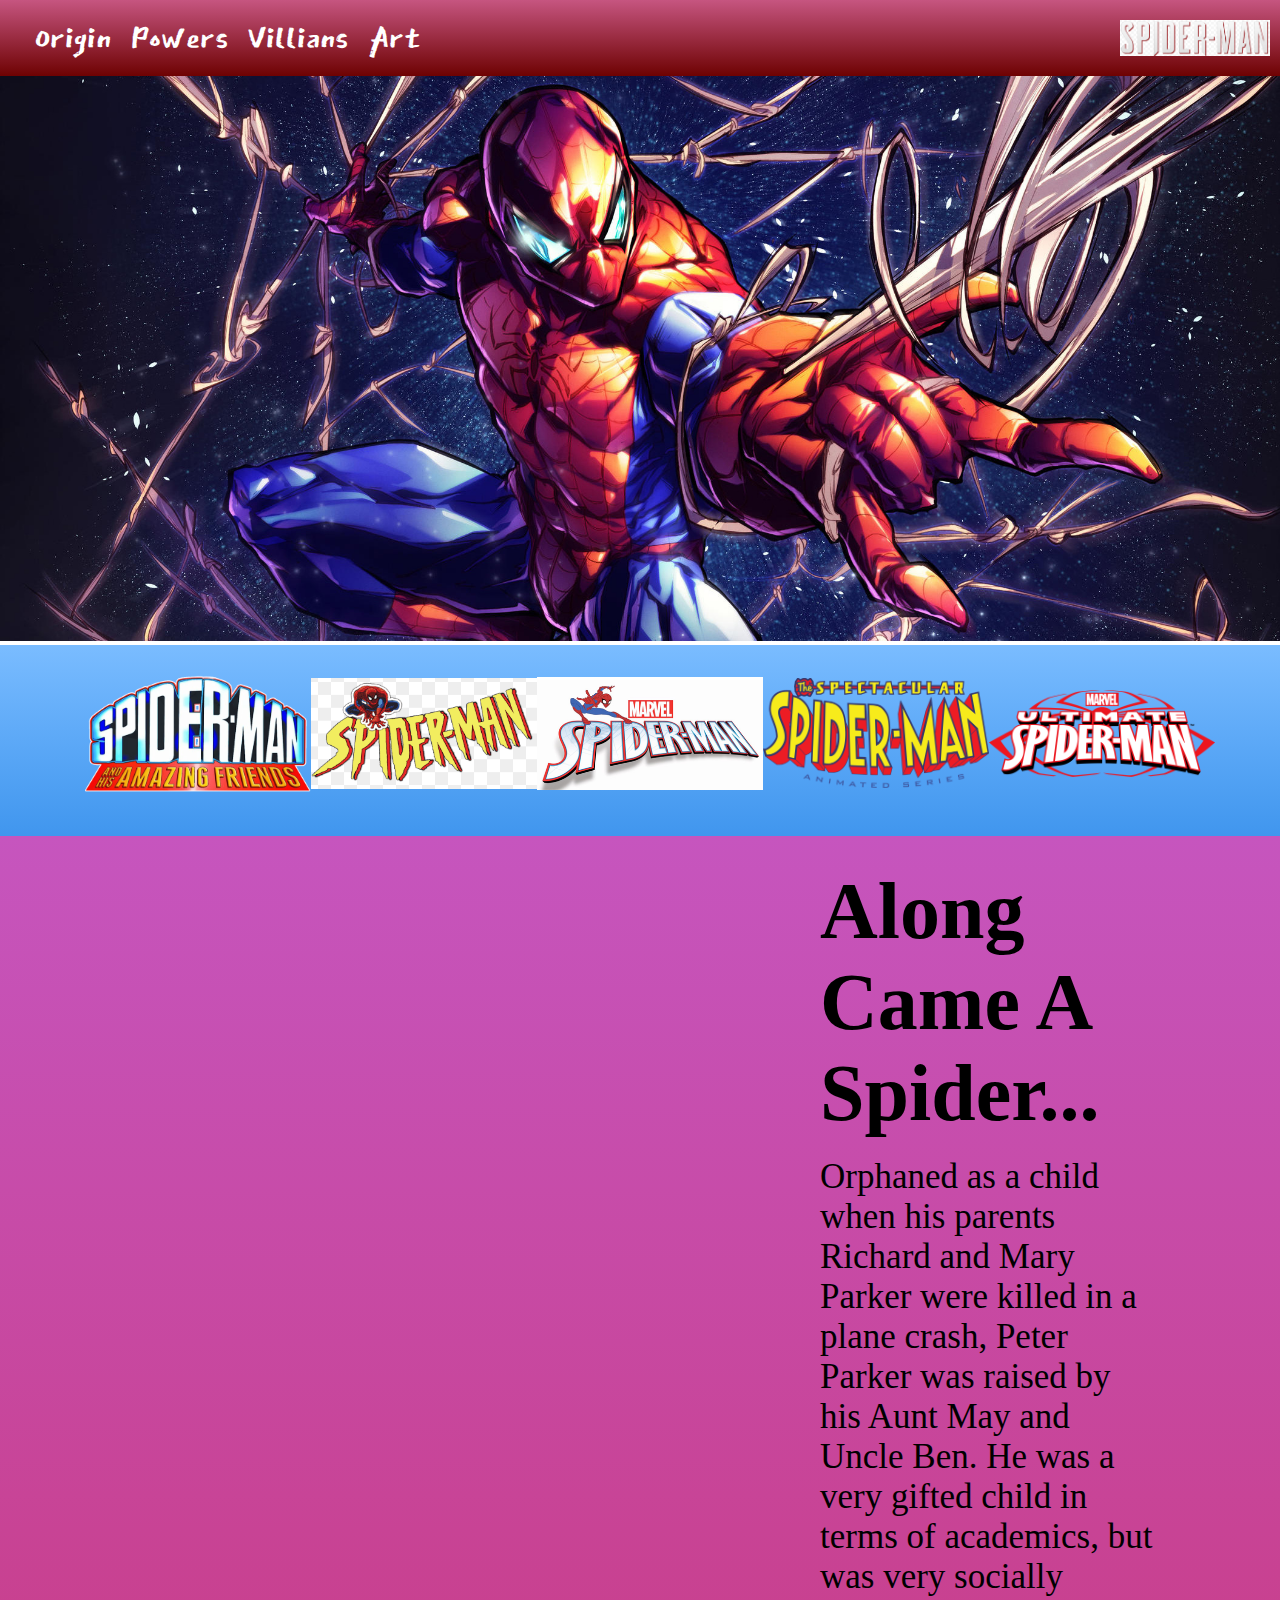
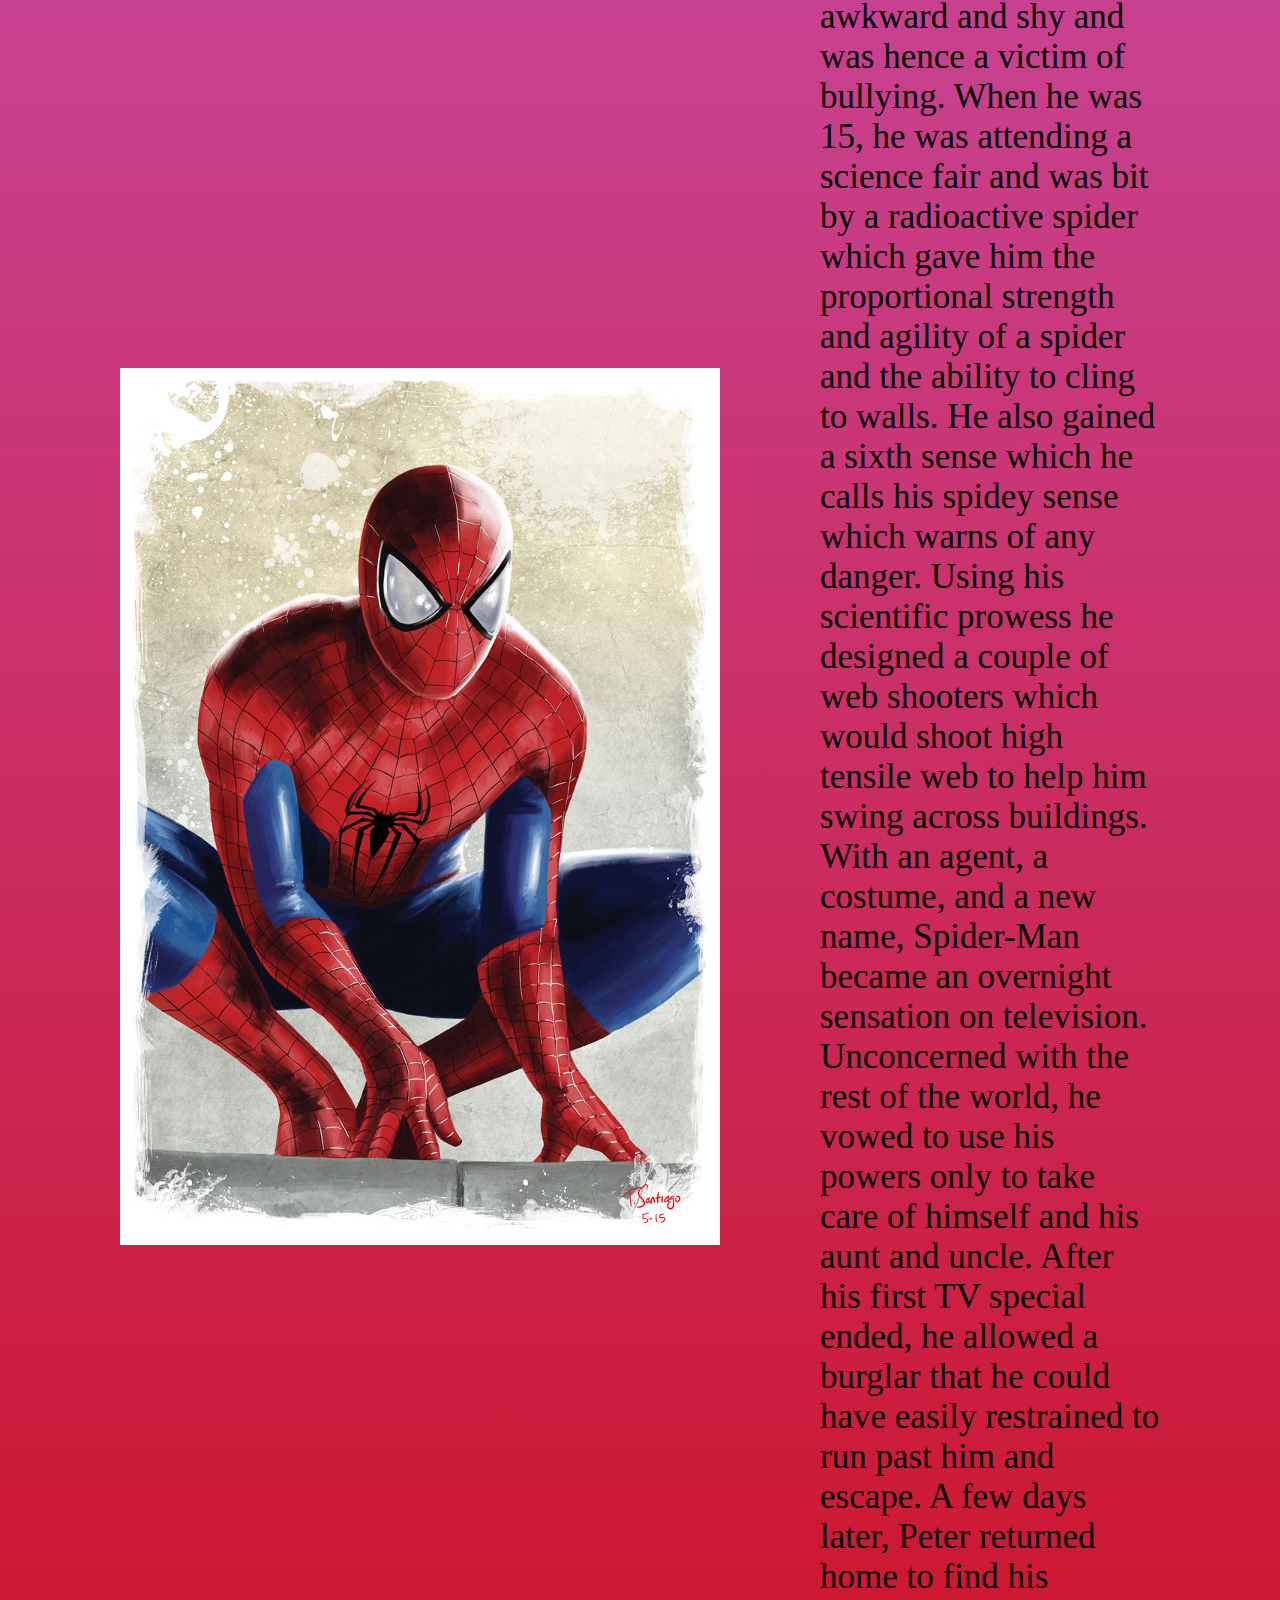
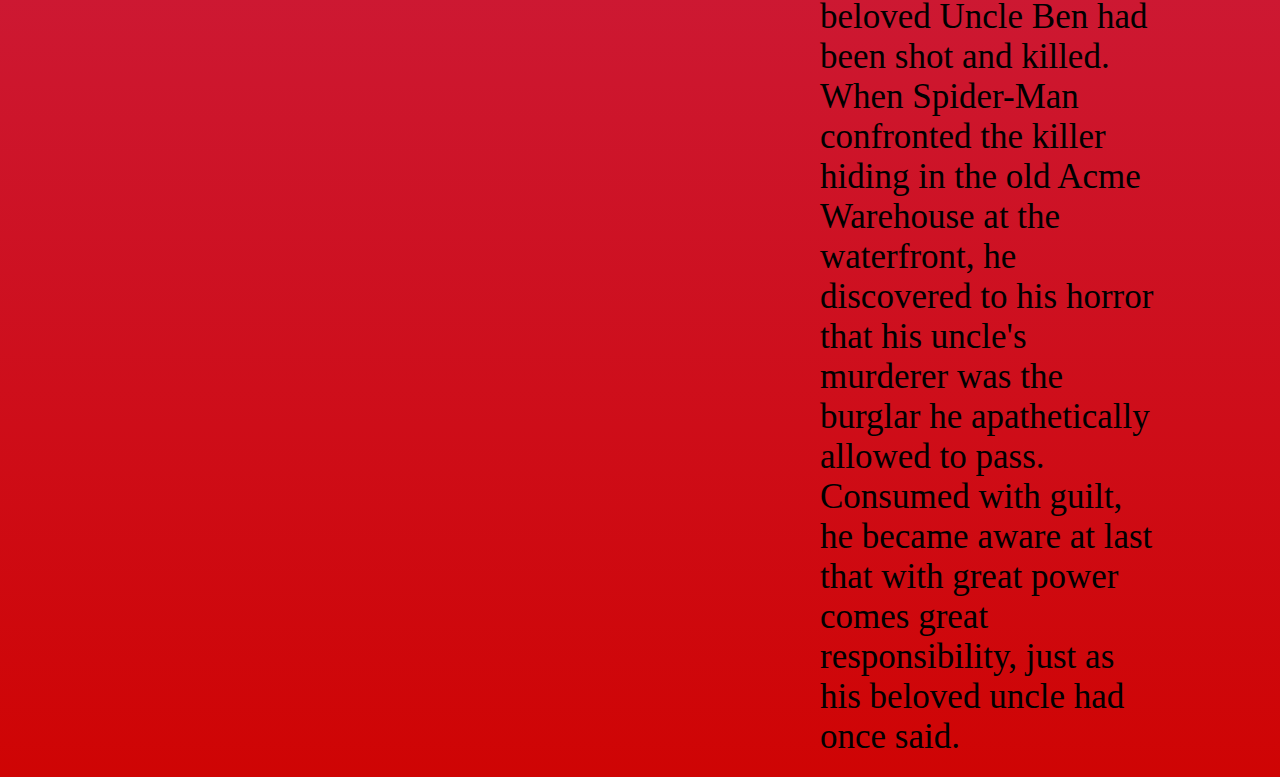
==== index.html @ 5f707999 "init" ====
<!DOCTYPE html>
<html lang="en">
<head>
    <meta charset="UTF-8">
    <meta name="viewport" content="width=device-width, initial-scale=1.0">
    <title>Spider-Man</title>

    <link rel="preconnect" href="https://fonts.gstatic.com">
    <link href="https://fonts.googleapis.com/css2?family=East+Sea+Dokdo&display=swap" rel="stylesheet">
    <link rel="stylesheet" href="style.css">
</head>
<body>
    <section class="wrapper">
        <nav>
            <ul class="altNav">
                <li><a href="#">Origin</a></li>
                <li><a href="#">Powers</a></li>
                <li><a href="#">Villians</a></li>
                <li><a href="#">Art</a></li>
            </ul>
    
            <ul class="mainNav">
                <li><a class="spd" href="#">Spider-Man</a></li>
            </ul>
        </nav>
    </section>

    <section class="wrapper">
        <img class="coverart" src="img/spidermancover.jpg" alt="spiderman">
    </section>

    <section class="wrapper">
        <div class="blue cartoon">
            <a href=""><img src="img/spider&friends.png"></a>
            <a href=""><img src="img/amazingspidey.png"></a>
            <a href=""><img src="img/marvelspidey.png"></a>
            <a href=""><img src="img/spectacspidey.png"></a>
            <a href=""><img src="img/ultimatespidey.png"></a>
        </div>
    </section>

    <section class="wrapper">
        <div class="red bio">
       
            <img src="img/spideybio.jpg" alt="">
            <div>
                <h1 class="bioHead">Along Came A Spider...</h1>
                <br>
                <p>
                    Orphaned as a child when his parents Richard and Mary Parker were killed in a plane crash, Peter Parker was raised by his Aunt May and Uncle Ben. He was a very gifted child in terms of academics, but was very socially awkward and shy and was hence a victim of bullying. When he was 15, he was attending a science fair and was bit by a radioactive spider which gave him the proportional strength and agility of a spider and the ability to cling to walls. He also gained a sixth sense which he calls his spidey sense which warns of any danger.

Using his scientific prowess he designed a couple of web shooters which would shoot high tensile web to help him swing across buildings.

 

 

 

With an agent, a costume, and a new name, Spider-Man became an overnight sensation on television. Unconcerned with the rest of the world, he vowed to use his powers only to take care of himself and his aunt and uncle. After his first TV special ended, he allowed a burglar that he could have easily restrained to run past him and escape. A few days later, Peter returned home to find his beloved Uncle Ben had been shot and killed. When Spider-Man confronted the killer hiding in the old Acme Warehouse at the waterfront, he discovered to his horror that his uncle's murderer was the burglar he apathetically allowed to pass. Consumed with guilt, he became aware at last that with great power comes great responsibility, just as his beloved uncle had once said.
                </p>
            </div>
        </div>
    </section>

</body>
</html>
---- style.css ----
* {
    margin: auto 0;
}

.wrapper {
    width: 100%;
    margin: 0px;
    padding: 0px;
}

/* nav menu styles */

nav {
    display: flex;
    justify-content: space-between;
    font-family: 'East Sea Dokdo', cursive;
    font-size: 30px;
    background: #c65580; /* Old browsers */
    background: -moz-linear-gradient(top, #c65580 0%, #6e0202 100%); /* FF3.6+ */
    background: -webkit-gradient(linear, left top, left bottom, color-stop(0%,#c65580), color-stop(100%,#6e0202)); /* Chrome,Safari4+ */
    background: -webkit-linear-gradient(top, #c65580 0%,#6e0202 100%); /* Chrome10+,Safari5.1+ */
    background: -o-linear-gradient(top, #c65580 0%,#6e0202 100%); /* Opera 11.10+ */
    background: -ms-linear-gradient(top, #c65580 0%,#6e0202 100%); /* IE10+ */
    background: linear-gradient(top, #c65580 0%,#6e0202 100%); /* W3C */
}

nav ul {
    display: flex;
    list-style-type: none;
    padding: 0;
}

nav a {
    text-decoration: none;
    text-align: center;
    color: white;
    display: block;
    padding: 10px;
}

nav a:hover {
    background-color: blue;
}

a.spd {
    background: url(img/spiderlink.png) no-repeat center;
    background-size: 100%;
    margin: 0 auto;
    padding: 0;
}

.mainNav a {
    text-indent: -10000px;
}

.mainNav {
    max-width: 150px;
    margin: 0 auto; 
    padding: 0 auto;
}

/* flex styles */

nav ul.mainNav {
    flex: 1 1 0;
    display: flex;
}

nav ul.mainNav li {
    flex: 1 1 0;
}

/* Cover art */
.coverart {
    width: 100%;
}

/* Cartoon link bar */
.cartoon {
    padding: 20px 75px;
}

.cartoon img {
    width: 100%;
    margin-bottom: 10px;
}

/* Bio Section*/

.bio {
    padding: 20px;
}

.bio img {
    width: 100%;
}

.bio div {
    padding-top: 10px;
}

.bio h1 {
    font-size: 40px;
}
 
.bio p {
    font-size: 20px;
}

@media screen and (min-width: 768px) {
    nav {
        display: flex;
        justify-content: space-between;
        margin: 0;
    }

    nav ul {
        display: flex;
        justify-content: flex-start;
        margin: 0;
    }

    nav li {
        flex: 1 1 0;
    }

    .mainNav {
        margin: 0;
        padding-right: 10px;
        max-width: 180x;
    }

    .altNav {
        margin: 0;
        margin-left: 25px;
        font-size: 45px;
    }

    .coverArt {
        width: 100%;
        height: auto;
    }
    .cartoon {
        display: flex;
        justify-content: center;
        align-items: center;
        justify-content: space-between;
        flex: 1 1 200px;
        /* padding: 40px */
        
    }

    .cartoon img {
        max-width: 300px;
        padding: 10px;
        flex: 1 1 200px;
    }
    
    .bio {
        padding: 20px;
        display: flex;
        
    }

    .bio div {
        margin-right: 100px;
        margin-left: 100px;
    }
    .bio img {
        margin-left: 100px;
    }

    .bio h1 {
        font-size: 80px;
    }
    .bio p {
        font-size: 35px
    }

}




















/*https://paulund.co.uk/how-to-create-shiny-css-buttons*/
/***********************************************************************
 *  Green Background
 **********************************************************************/
 .green{
    background: #56B870; /* Old browsers */
    background: -moz-linear-gradient(top, #56B870 0%, #a5c956 100%); /* FF3.6+ */
    background: -webkit-gradient(linear, left top, left bottom, color-stop(0%,#56B870), color-stop(100%,#a5c956)); /* Chrome,Safari4+ */
    background: -webkit-linear-gradient(top, #56B870 0%,#a5c956 100%); /* Chrome10+,Safari5.1+ */
    background: -o-linear-gradient(top, #56B870 0%,#a5c956 100%); /* Opera 11.10+ */
    background: -ms-linear-gradient(top, #56B870 0%,#a5c956 100%); /* IE10+ */
    background: linear-gradient(top, #56B870 0%,#a5c956 100%); /* W3C */
}

/***********************************************************************
 *  Red Background
 **********************************************************************/
.red{
    background: #C655BE; /* Old browsers */
    background: -moz-linear-gradient(top, #C655BE 0%, #cf0404 100%); /* FF3.6+ */
    background: -webkit-gradient(linear, left top, left bottom, color-stop(0%,#C655BE), color-stop(100%,#cf0404)); /* Chrome,Safari4+ */
    background: -webkit-linear-gradient(top, #C655BE 0%,#cf0404 100%); /* Chrome10+,Safari5.1+ */
    background: -o-linear-gradient(top, #C655BE 0%,#cf0404 100%); /* Opera 11.10+ */
    background: -ms-linear-gradient(top, #C655BE 0%,#cf0404 100%); /* IE10+ */
    background: linear-gradient(top, #C655BE 0%,#cf0404 100%); /* W3C */
}

/***********************************************************************
 *  Yellow Background
 **********************************************************************/
.yellow{
    background: #F3AAAA; /* Old browsers */
    background: -moz-linear-gradient(top, #F3AAAA 0%, #febf04 100%); /* FF3.6+ */
    background: -webkit-gradient(linear, left top, left bottom, color-stop(0%,#F3AAAA), color-stop(100%,#febf04)); /* Chrome,Safari4+ */
    background: -webkit-linear-gradient(top, #F3AAAA 0%,#febf04 100%); /* Chrome10+,Safari5.1+ */
    background: -o-linear-gradient(top, #F3AAAA 0%,#febf04 100%); /* Opera 11.10+ */
    background: -ms-linear-gradient(top, #F3AAAA 0%,#febf04 100%); /* IE10+ */
    background: linear-gradient(top, #F3AAAA 0%,#febf04 100%); /* W3C */
}

/***********************************************************************
 *  Blue Background
 **********************************************************************/
.blue{
    background: #7abcff; /* Old browsers */
    background: -moz-linear-gradient(top, #7abcff 0%, #60abf8 44%, #4096ee 100%); /* FF3.6+ */
    background: -webkit-gradient(linear, left top, left bottom, color-stop(0%,#7abcff), color-stop(44%,#60abf8), color-stop(100%,#4096ee)); /* Chrome,Safari4+ */
    background: -webkit-linear-gradient(top, #7abcff 0%,#60abf8 44%,#4096ee 100%); /* Chrome10+,Safari5.1+ */
    background: -o-linear-gradient(top, #7abcff 0%,#60abf8 44%,#4096ee 100%); /* Opera 11.10+ */
    background: -ms-linear-gradient(top, #7abcff 0%,#60abf8 44%,#4096ee 100%); /* IE10+ */
    background: linear-gradient(top, #7abcff 0%,#60abf8 44%,#4096ee 100%); /* W3C */
}
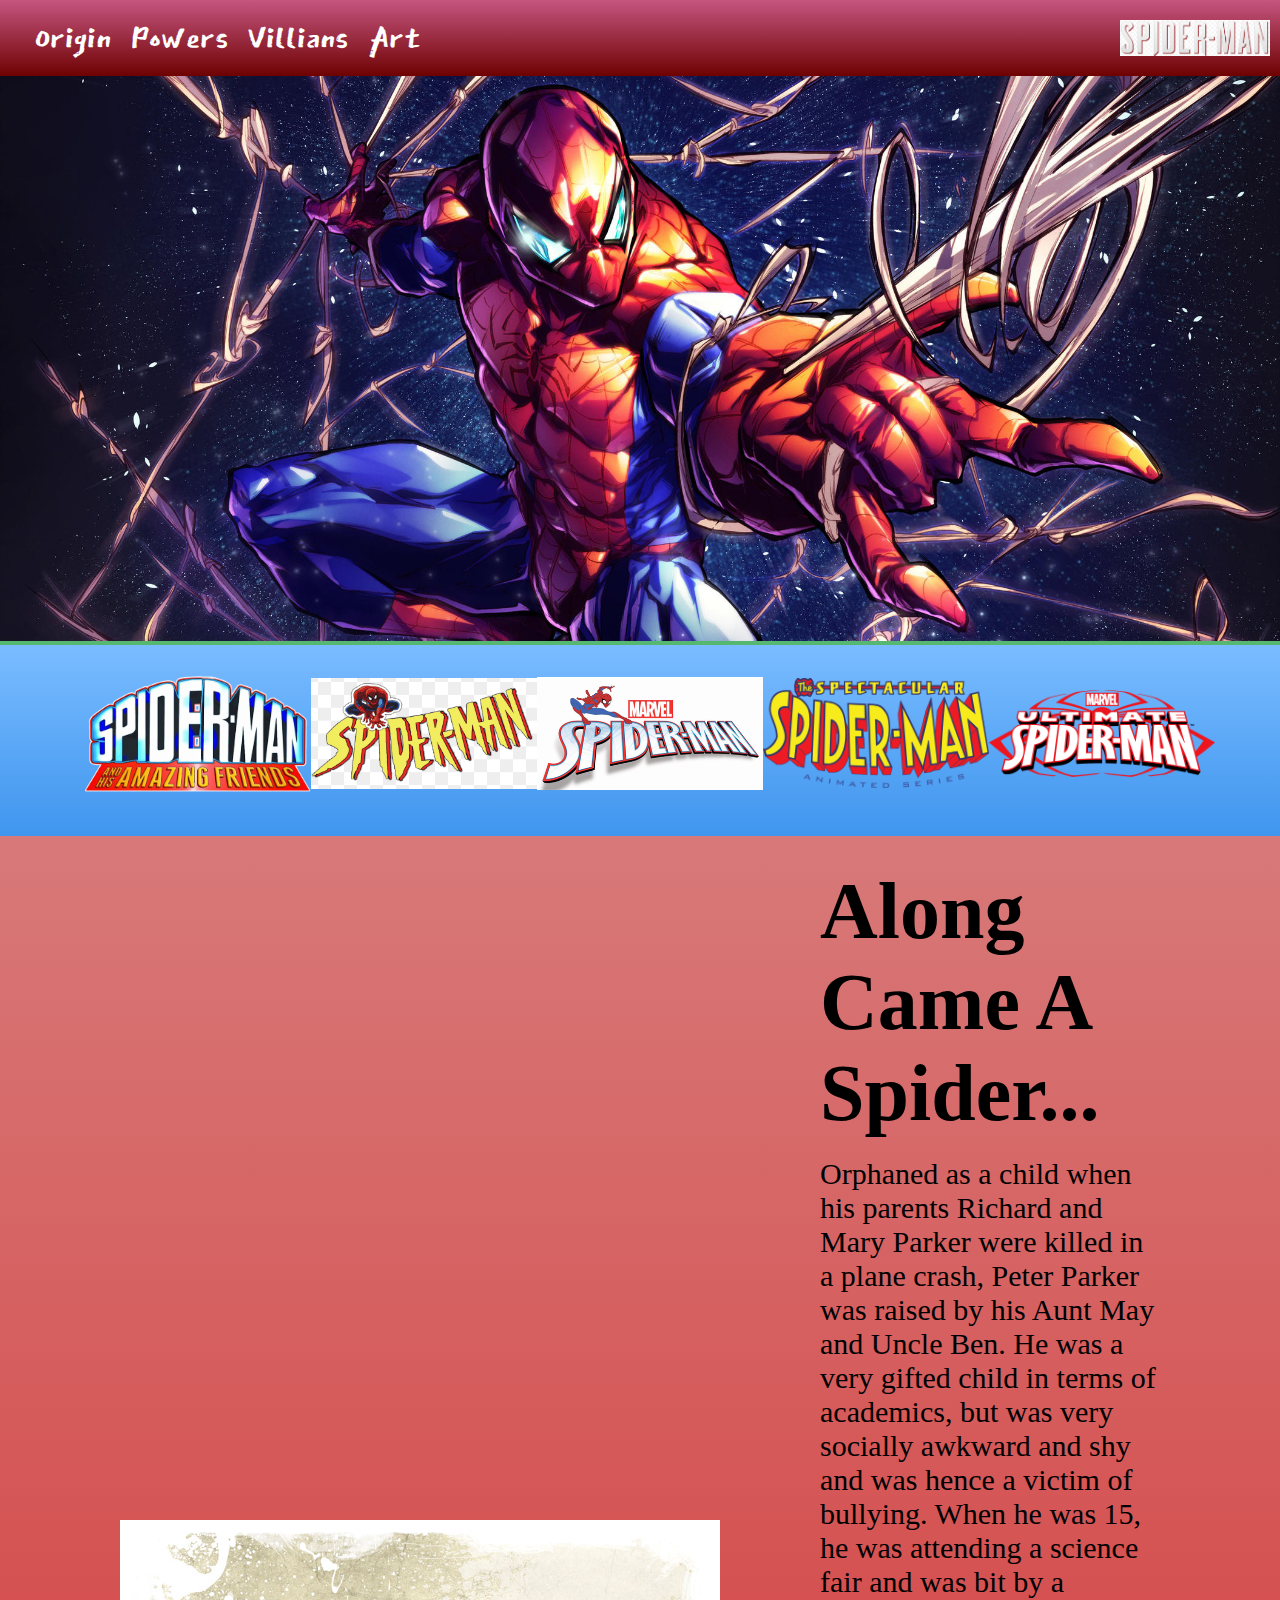
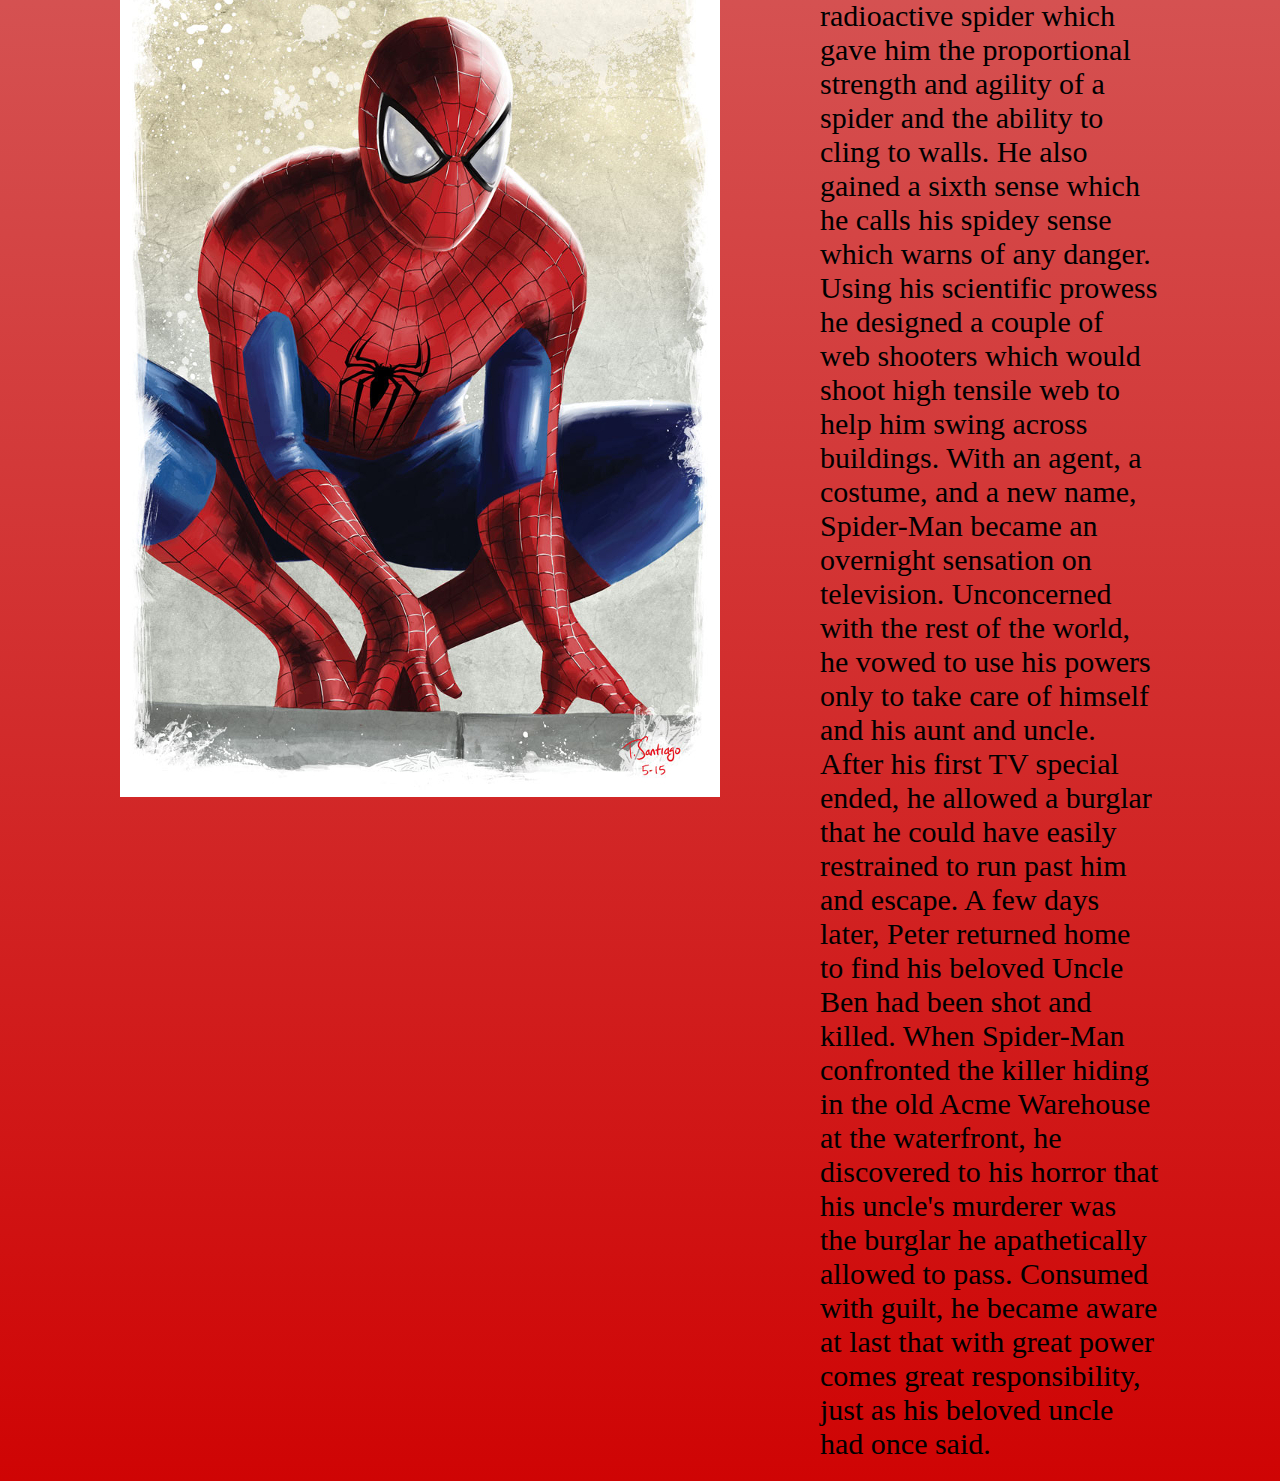
==== commit 54266df4: "attempting to figure out flex to Bio section" ====
--- a/index.html
+++ b/index.html
@@ -25,7 +25,7 @@
         </nav>
     </section>
 
-    <section class="wrapper">
+    <section class="wrapper" style="margin: 0; padding: 0;">
         <img class="coverart" src="img/spidermancover.jpg" alt="spiderman">
     </section>
 
@@ -42,22 +42,16 @@
     <section class="wrapper">
         <div class="red bio">
        
-            <img src="img/spideybio.jpg" alt="">
-            <div>
+            <img class="biopic" src="img/spideybio.jpg" alt="spider-man">
+            <div class="biowrds">
                 <h1 class="bioHead">Along Came A Spider...</h1>
                 <br>
                 <p>
                     Orphaned as a child when his parents Richard and Mary Parker were killed in a plane crash, Peter Parker was raised by his Aunt May and Uncle Ben. He was a very gifted child in terms of academics, but was very socially awkward and shy and was hence a victim of bullying. When he was 15, he was attending a science fair and was bit by a radioactive spider which gave him the proportional strength and agility of a spider and the ability to cling to walls. He also gained a sixth sense which he calls his spidey sense which warns of any danger.
 
-Using his scientific prowess he designed a couple of web shooters which would shoot high tensile web to help him swing across buildings.
+                    Using his scientific prowess he designed a couple of web shooters which would shoot high tensile web to help him swing across buildings.
 
- 
-
- 
-
- 
-
-With an agent, a costume, and a new name, Spider-Man became an overnight sensation on television. Unconcerned with the rest of the world, he vowed to use his powers only to take care of himself and his aunt and uncle. After his first TV special ended, he allowed a burglar that he could have easily restrained to run past him and escape. A few days later, Peter returned home to find his beloved Uncle Ben had been shot and killed. When Spider-Man confronted the killer hiding in the old Acme Warehouse at the waterfront, he discovered to his horror that his uncle's murderer was the burglar he apathetically allowed to pass. Consumed with guilt, he became aware at last that with great power comes great responsibility, just as his beloved uncle had once said.
+                    With an agent, a costume, and a new name, Spider-Man became an overnight sensation on television. Unconcerned with the rest of the world, he vowed to use his powers only to take care of himself and his aunt and uncle. After his first TV special ended, he allowed a burglar that he could have easily restrained to run past him and escape. A few days later, Peter returned home to find his beloved Uncle Ben had been shot and killed. When Spider-Man confronted the killer hiding in the old Acme Warehouse at the waterfront, he discovered to his horror that his uncle's murderer was the burglar he apathetically allowed to pass. Consumed with guilt, he became aware at last that with great power comes great responsibility, just as his beloved uncle had once said.
                 </p>
             </div>
         </div>
--- a/style.css
+++ b/style.css
@@ -2,10 +2,13 @@
     margin: auto 0;
 }
 
+body {
+    background:#56B870;
+}
+
 .wrapper {
     width: 100%;
-    margin: 0px;
-    padding: 0px;
+    margin: auto 0;
 }
 
 /* nav menu styles */
@@ -145,7 +148,6 @@
         justify-content: center;
         align-items: center;
         justify-content: space-between;
-        flex: 1 1 200px;
         /* padding: 40px */
         
     }
@@ -153,13 +155,11 @@
     .cartoon img {
         max-width: 300px;
         padding: 10px;
-        flex: 1 1 200px;
     }
     
     .bio {
         padding: 20px;
         display: flex;
-        
     }
 
     .bio div {
@@ -167,6 +167,7 @@
         margin-left: 100px;
     }
     .bio img {
+        /* width: 100%; */
         margin-left: 100px;
     }
 
@@ -174,7 +175,16 @@
         font-size: 80px;
     }
     .bio p {
-        font-size: 35px
+        font-size: 30px
+    }
+
+    .biopic {
+        flex-shrink: 5;
+
+    }
+
+    .biowrds {
+        flex-shrink: 1;
     }
 
 }
@@ -217,12 +227,12 @@
  **********************************************************************/
 .red{
     background: #C655BE; /* Old browsers */
-    background: -moz-linear-gradient(top, #C655BE 0%, #cf0404 100%); /* FF3.6+ */
-    background: -webkit-gradient(linear, left top, left bottom, color-stop(0%,#C655BE), color-stop(100%,#cf0404)); /* Chrome,Safari4+ */
-    background: -webkit-linear-gradient(top, #C655BE 0%,#cf0404 100%); /* Chrome10+,Safari5.1+ */
-    background: -o-linear-gradient(top, #C655BE 0%,#cf0404 100%); /* Opera 11.10+ */
-    background: -ms-linear-gradient(top, #C655BE 0%,#cf0404 100%); /* IE10+ */
-    background: linear-gradient(top, #C655BE 0%,#cf0404 100%); /* W3C */
+    background: -moz-linear-gradient(top, #d87979 0%, #cf0404 100%); /* FF3.6+ */
+    background: -webkit-gradient(linear, left top, left bottom, color-stop(0%,#d87979), color-stop(100%,#cf0404)); /* Chrome,Safari4+ */
+    background: -webkit-linear-gradient(top, #d87979 0%,#cf0404 100%); /* Chrome10+,Safari5.1+ */
+    background: -o-linear-gradient(top, #d87979 0%,#cf0404 100%); /* Opera 11.10+ */
+    background: -ms-linear-gradient(top, #d87979 0%,#cf0404 100%); /* IE10+ */
+    background: linear-gradient(top, #d87979 0%,#cf0404 100%); /* W3C */
 }
 
 /***********************************************************************
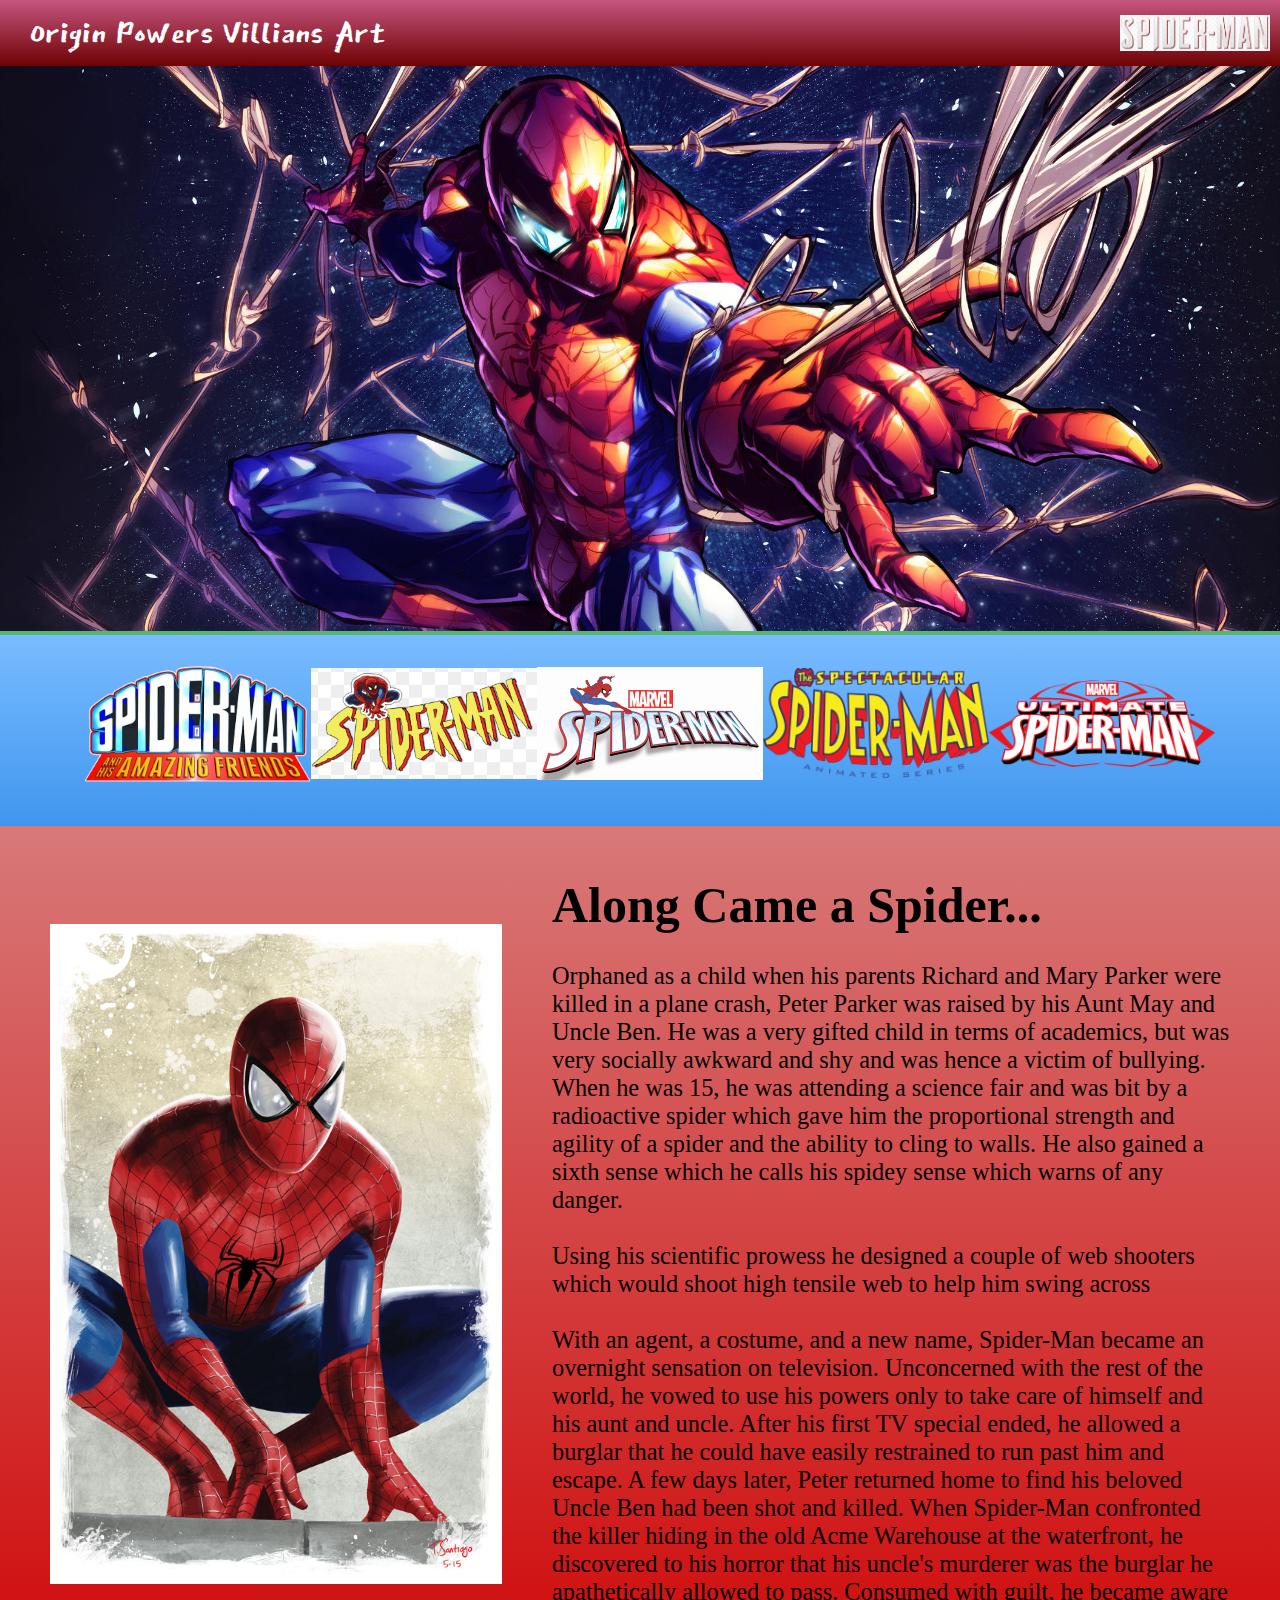
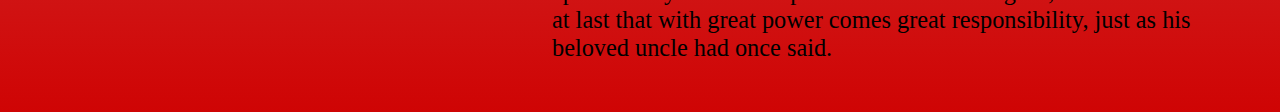
==== commit 72b8ef07: "solved flex adjust to window size issue with Bio section" ====
--- a/index.html
+++ b/index.html
@@ -41,16 +41,21 @@
 
     <section class="wrapper">
         <div class="red bio">
-       
-            <img class="biopic" src="img/spideybio.jpg" alt="spider-man">
-            <div class="biowrds">
-                <h1 class="bioHead">Along Came A Spider...</h1>
+            <div class="bio-pic">
+                <img src="img/spideybio.jpg">
+            </div>
+
+            <div class="bio-txt">
+                <h1>Along Came a Spider...</h1>
                 <br>
                 <p>
                     Orphaned as a child when his parents Richard and Mary Parker were killed in a plane crash, Peter Parker was raised by his Aunt May and Uncle Ben. He was a very gifted child in terms of academics, but was very socially awkward and shy and was hence a victim of bullying. When he was 15, he was attending a science fair and was bit by a radioactive spider which gave him the proportional strength and agility of a spider and the ability to cling to walls. He also gained a sixth sense which he calls his spidey sense which warns of any danger.
-
-                    Using his scientific prowess he designed a couple of web shooters which would shoot high tensile web to help him swing across buildings.
-
+                </p><br>
+                <p>                    
+                    Using his scientific prowess he designed a couple of web shooters which would shoot high tensile web to help him swing across 
+                    
+                </p><br>
+                <p>
                     With an agent, a costume, and a new name, Spider-Man became an overnight sensation on television. Unconcerned with the rest of the world, he vowed to use his powers only to take care of himself and his aunt and uncle. After his first TV special ended, he allowed a burglar that he could have easily restrained to run past him and escape. A few days later, Peter returned home to find his beloved Uncle Ben had been shot and killed. When Spider-Man confronted the killer hiding in the old Acme Warehouse at the waterfront, he discovered to his horror that his uncle's murderer was the burglar he apathetically allowed to pass. Consumed with guilt, he became aware at last that with great power comes great responsibility, just as his beloved uncle had once said.
                 </p>
             </div>
@@ -58,4 +63,4 @@
     </section>
 
 </body>
-</html>+</html>
--- a/style.css
+++ b/style.css
@@ -38,7 +38,7 @@
     text-align: center;
     color: white;
     display: block;
-    padding: 10px;
+    padding: 5px;
 }
 
 nav a:hover {
@@ -48,7 +48,7 @@
 a.spd {
     background: url(img/spiderlink.png) no-repeat center;
     background-size: 100%;
-    margin: 0 auto;
+    margin: 0;
     padding: 0;
 }
 
@@ -58,8 +58,8 @@
 
 .mainNav {
     max-width: 150px;
-    margin: 0 auto; 
-    padding: 0 auto;
+    margin: 0 5px; 
+    padding: 0;
 }
 
 /* flex styles */
@@ -89,25 +89,17 @@
 }
 
 /* Bio Section*/
-
 .bio {
-    padding: 20px;
-}
-
-.bio img {
-    width: 100%;
-}
-
-.bio div {
-    padding-top: 10px;
-}
-
-.bio h1 {
-    font-size: 40px;
-}
- 
-.bio p {
-    font-size: 20px;
+   padding: 25px;
+}
+
+.bio div img {
+    width: 100%;
+    margin-bottom:25px;
+}
+
+.bio-txt {
+    font-size:25px
 }
 
 @media screen and (min-width: 768px) {
@@ -157,36 +149,24 @@
         padding: 10px;
     }
     
+/* Bio Section */
     .bio {
-        padding: 20px;
-        display: flex;
-    }
-
-    .bio div {
-        margin-right: 100px;
-        margin-left: 100px;
-    }
-    .bio img {
-        /* width: 100%; */
-        margin-left: 100px;
-    }
-
-    .bio h1 {
-        font-size: 80px;
-    }
-    .bio p {
-        font-size: 30px
-    }
-
-    .biopic {
-        flex-shrink: 5;
-
-    }
-
-    .biowrds {
-        flex-shrink: 1;
-    }
-
+        display: flex;
+    }
+
+    .bio-pic {
+        flex: 40%;
+        padding: 25px;
+    }
+    .bio-txt {
+        flex: 60%;
+        padding: 25px;
+        margin:0;
+    }
+
+    .bio-txt p {
+        font-size: 1.9vw;
+    }
 }
 
 
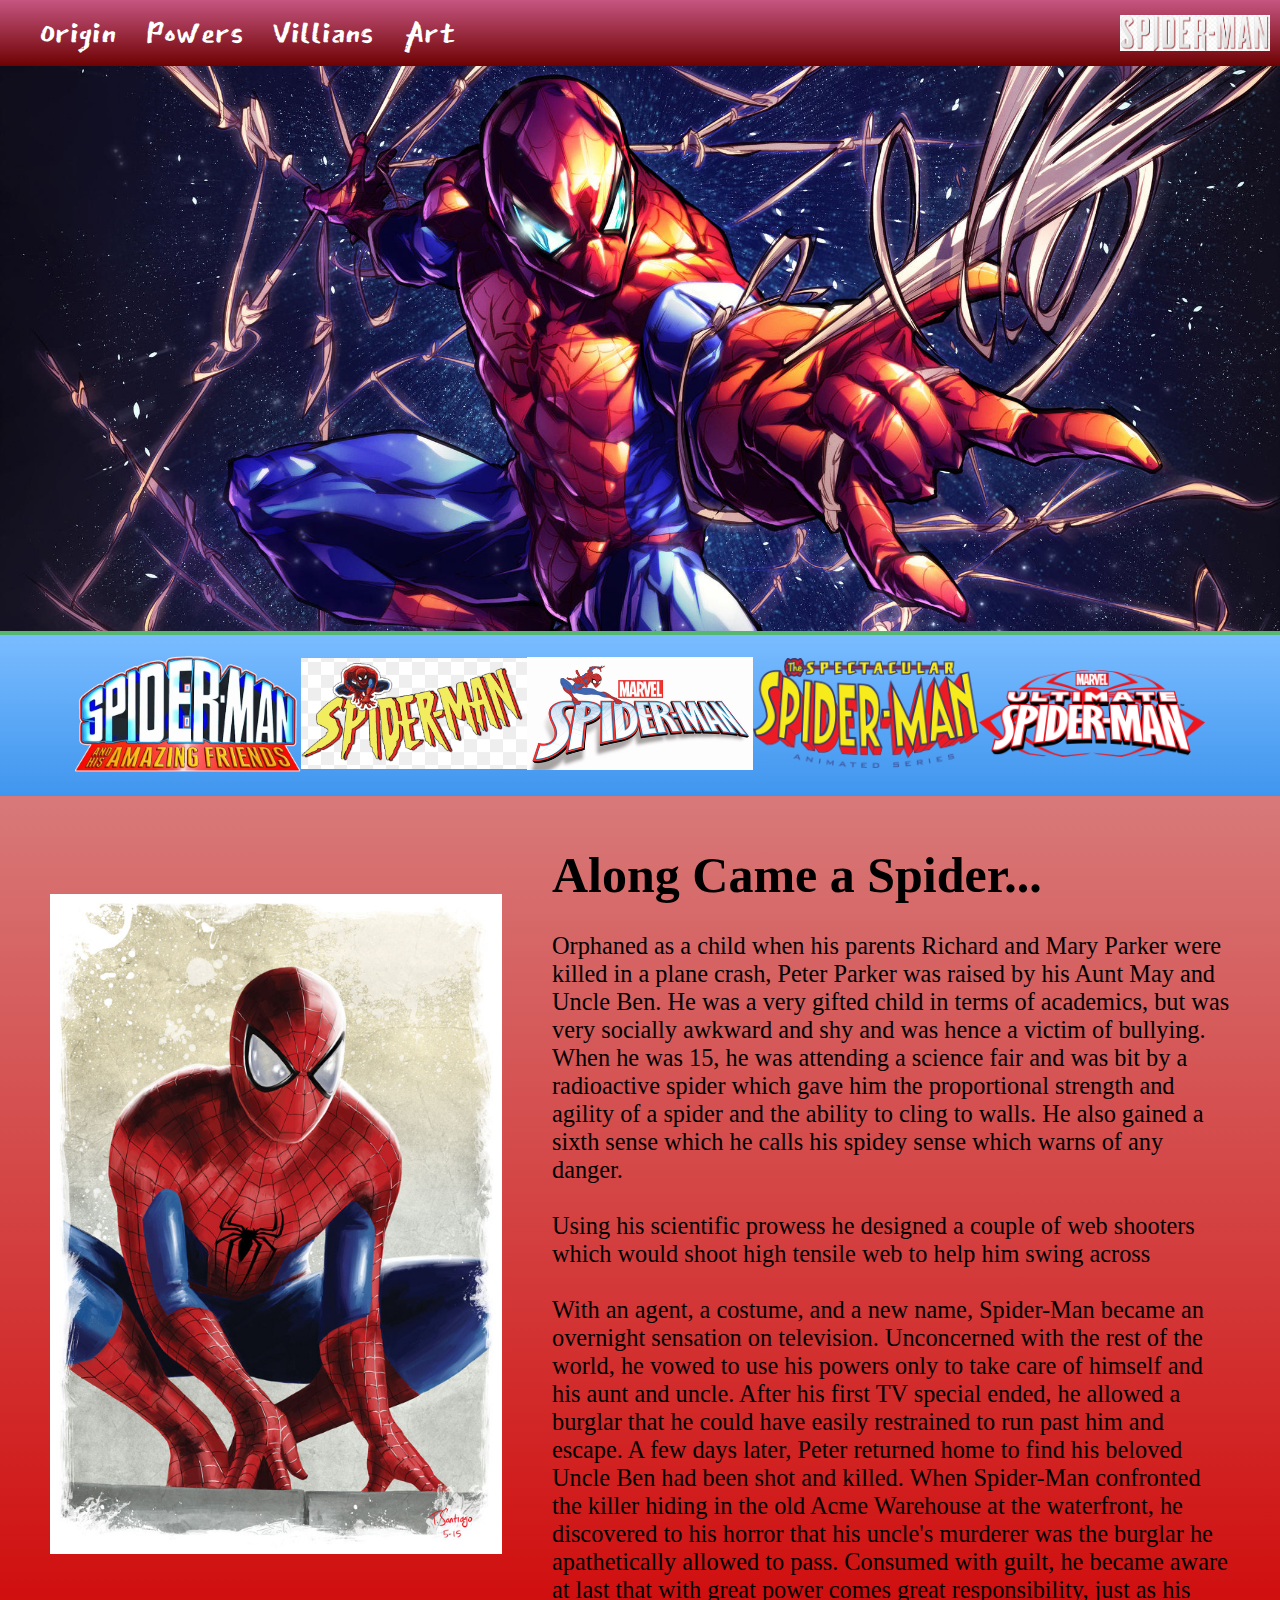
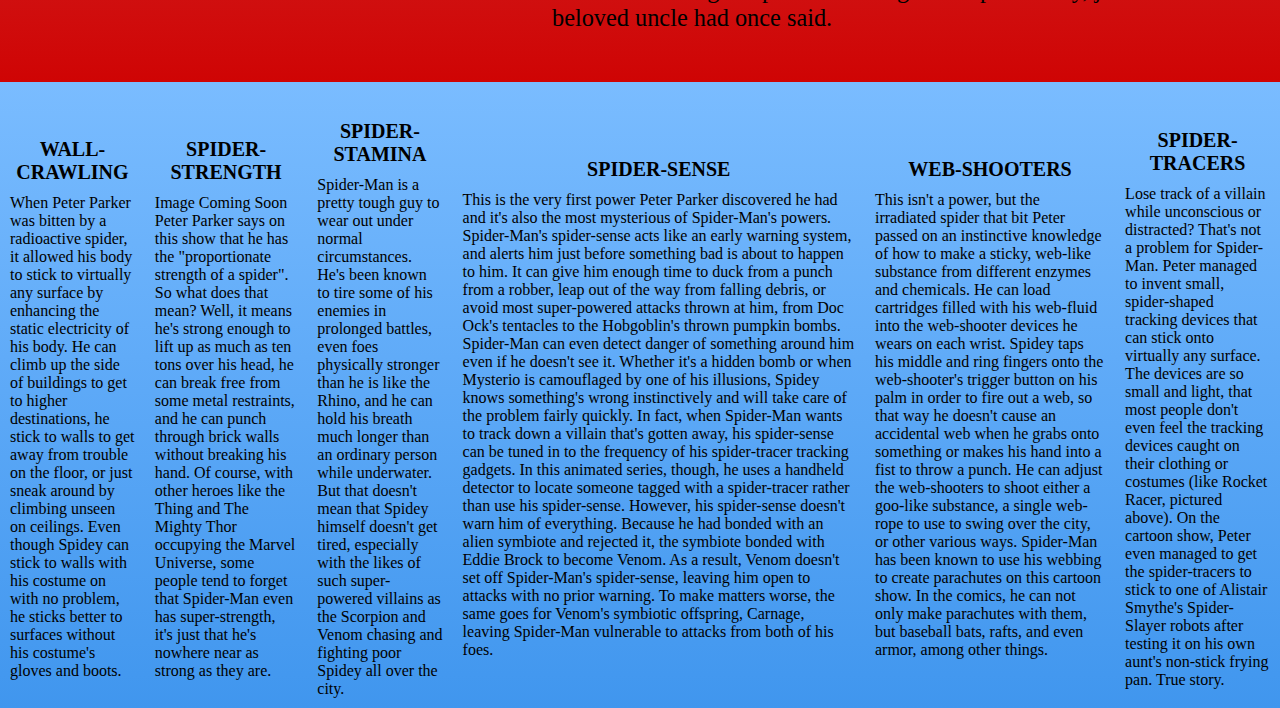
==== commit a83dbc6c: "added Powers section" ====
--- a/index.html
+++ b/index.html
@@ -13,7 +13,7 @@
     <section class="wrapper">
         <nav>
             <ul class="altNav">
-                <li><a href="#">Origin</a></li>
+                <li><a href="#bio">Origin</a></li>
                 <li><a href="#">Powers</a></li>
                 <li><a href="#">Villians</a></li>
                 <li><a href="#">Art</a></li>
@@ -29,8 +29,8 @@
         <img class="coverart" src="img/spidermancover.jpg" alt="spiderman">
     </section>
 
-    <section class="wrapper">
-        <div class="blue cartoon">
+    <section class="wrapper blue">
+        <div class="cartoon">
             <a href=""><img src="img/spider&friends.png"></a>
             <a href=""><img src="img/amazingspidey.png"></a>
             <a href=""><img src="img/marvelspidey.png"></a>
@@ -40,7 +40,7 @@
     </section>
 
     <section class="wrapper">
-        <div class="red bio">
+        <div class="red bio" id="bio">
             <div class="bio-pic">
                 <img src="img/spideybio.jpg">
             </div>
@@ -62,5 +62,55 @@
         </div>
     </section>
 
+    <section class="wrapper blue" id="blocks">
+        <article>
+            <img src="">
+            <h2>WALL-CRAWLING</h2>
+            <p>
+
+                When Peter Parker was bitten by a radioactive spider, it allowed his body to stick to virtually any surface by enhancing the static electricity of his body. He can climb up the side of buildings to get to higher destinations, he stick to walls to get away from trouble on the floor, or just sneak around by climbing unseen on ceilings. Even though Spidey can stick to walls with his costume on with no problem, he sticks better to surfaces without his costume's gloves and boots.</p>
+        </article>
+
+        <article>
+            <img src="">
+            <h2>SPIDER-STRENGTH</h2>
+            <p>
+                Image Coming Soon
+                Peter Parker says on this show that he has the "proportionate strength of a spider". So what does that mean? Well, it means he's strong enough to lift up as much as ten tons over his head, he can break free from some metal restraints, and he can punch through brick walls without breaking his hand. Of course, with other heroes like the Thing and The Mighty Thor occupying the Marvel Universe, some people tend to forget that Spider-Man even has super-strength, it's just that he's nowhere near as strong as they are.</p>
+        </article>
+
+        <article>
+            <img src="">
+            <h2>SPIDER-STAMINA</h2>
+            <p>
+                Spider-Man is a pretty tough guy to wear out under normal circumstances. He's been known to tire some of his enemies in prolonged battles, even foes physically stronger than he is like the Rhino, and he can hold his breath much longer than an ordinary person while underwater. But that doesn't mean that Spidey himself doesn't get tired, especially with the likes of such super-powered villains as the Scorpion and Venom chasing and fighting poor Spidey all over the city.</p>
+        </article>
+
+        <article>
+            <img src="">
+            <h2>SPIDER-SENSE</h2>
+            <p>
+                This is the very first power Peter Parker discovered he had and it's also the most mysterious of Spider-Man's powers. Spider-Man's spider-sense acts like an early warning system, and alerts him just before something bad is about to happen to him. It can give him enough time to duck from a punch from a robber, leap out of the way from falling debris, or avoid most super-powered attacks thrown at him, from Doc Ock's tentacles to the Hobgoblin's thrown pumpkin bombs. Spider-Man can even detect danger of something around him even if he doesn't see it. Whether it's a hidden bomb or when Mysterio is camouflaged by one of his illusions, Spidey knows something's wrong instinctively and will take care of the problem fairly quickly. In fact, when Spider-Man wants to track down a villain that's gotten away, his spider-sense can be tuned in to the frequency of his spider-tracer tracking gadgets. In this animated series, though, he uses a handheld detector to locate someone tagged with a spider-tracer rather than use his spider-sense. However, his spider-sense doesn't warn him of everything. Because he had bonded with an alien symbiote and rejected it, the symbiote bonded with Eddie Brock to become Venom. As a result, Venom doesn't set off Spider-Man's spider-sense, leaving him open to attacks with no prior warning. To make matters worse, the same goes for Venom's symbiotic offspring, Carnage, leaving Spider-Man vulnerable to attacks from both of his foes.
+            </p>
+
+        </article>
+
+        <article>
+            <img src="">
+            <h2>WEB-SHOOTERS</h2>
+            <p>
+
+                This isn't a power, but the irradiated spider that bit Peter passed on an instinctive knowledge of how to make a sticky, web-like substance from different enzymes and chemicals.  He can load cartridges filled with his web-fluid into the web-shooter devices he wears on each wrist. Spidey taps his middle and ring fingers onto the web-shooter's trigger button on his palm in order to fire out a web, so that way he doesn't cause an accidental web when he grabs onto something or makes his hand into a fist to throw a punch. He can adjust the web-shooters to shoot either a goo-like substance, a single web-rope to use to swing over the city, or other various ways. Spider-Man has been known to use his webbing to create parachutes on this cartoon show. In the comics, he can not only make parachutes with them, but baseball bats, rafts, and even armor, among other things.</p>
+        </article>
+
+        <article>
+            <img src="">
+            <h2>SPIDER-TRACERS</h2>
+            <p> 
+                Lose track of a villain while unconscious or distracted? That's not a problem for Spider-Man. Peter managed to invent small, spider-shaped tracking devices that can stick onto virtually any surface. The devices are so small and light, that most people don't even feel the tracking devices caught on their clothing or costumes (like Rocket Racer, pictured above). On the cartoon show, Peter even managed to get the spider-tracers to stick to one of Alistair Smythe's Spider-Slayer robots after testing it on his own aunt's non-stick frying pan. True story.
+            </p>
+        </article>
+    </section>
+
 </body>
 </html>
--- a/style.css
+++ b/style.css
@@ -1,5 +1,9 @@
 * {
     margin: auto 0;
+}
+
+html {
+    scroll-behavior: smooth;
 }
 
 body {
@@ -85,7 +89,6 @@
 
 .cartoon img {
     width: 100%;
-    margin-bottom: 10px;
 }
 
 /* Bio Section*/
@@ -102,6 +105,20 @@
     font-size:25px
 }
 
+/* Powers Section */
+
+article {
+    padding:10px;
+    box-sizing: border-box;
+
+}
+
+article h2 {
+    text-align: center;
+    font-size: 20px;
+    margin: 10px 0;
+}
+
 @media screen and (min-width: 768px) {
     nav {
         display: flex;
@@ -112,11 +129,15 @@
     nav ul {
         display: flex;
         justify-content: flex-start;
-        margin: 0;
+        margin: 0 auto;
     }
 
     nav li {
         flex: 1 1 0;
+    }
+
+    .altNav li {
+        margin: 0 10px;
     }
 
     .mainNav {
@@ -139,14 +160,11 @@
         display: flex;
         justify-content: center;
         align-items: center;
-        justify-content: space-between;
-        /* padding: 40px */
-        
+        justify-content: space-between;        
     }
 
     .cartoon img {
-        max-width: 300px;
-        padding: 10px;
+        max-width: 320px;
     }
     
 /* Bio Section */
@@ -165,7 +183,12 @@
     }
 
     .bio-txt p {
-        font-size: 1.9vw;
+        font-size: 1.9vw; /*"vw stands for view width and auto adjusts the font accordingly*/
+    }
+
+/* Powers Section */
+    #blocks {
+        display: flex;
     }
 }
 
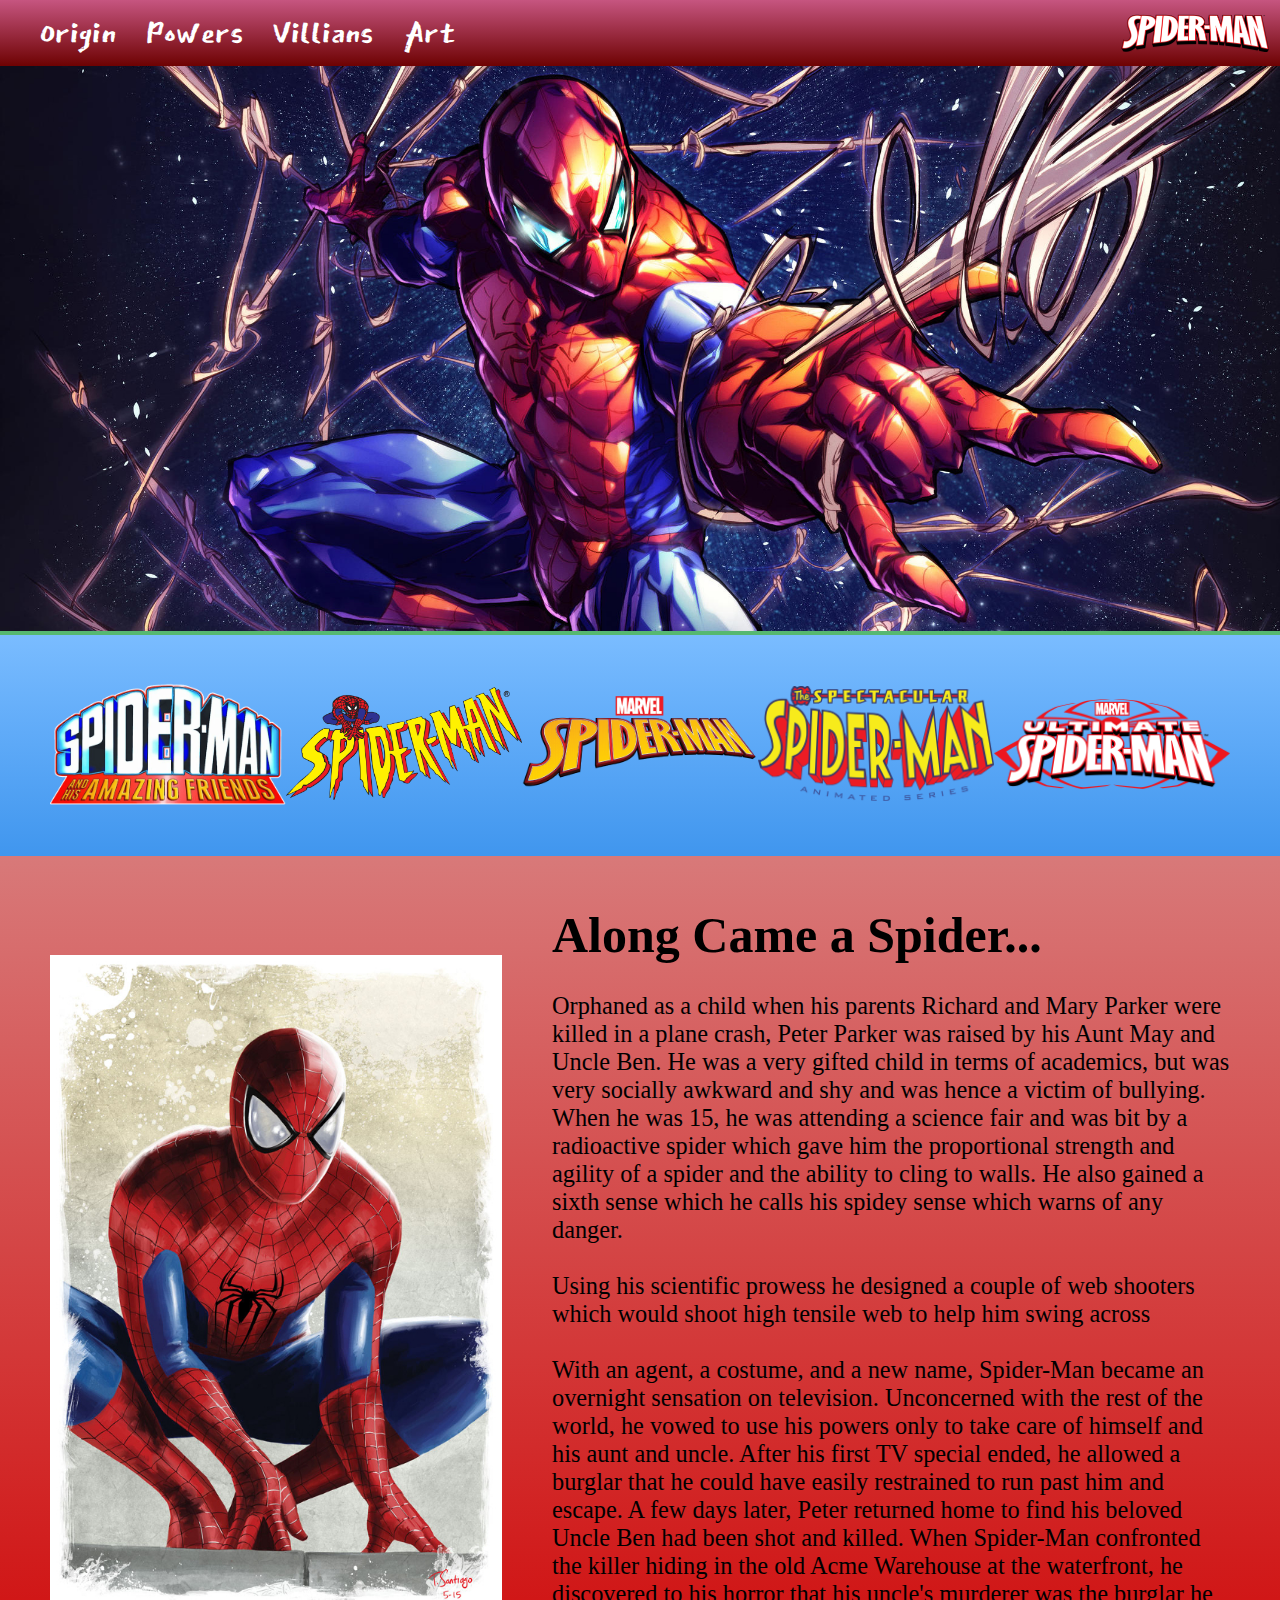
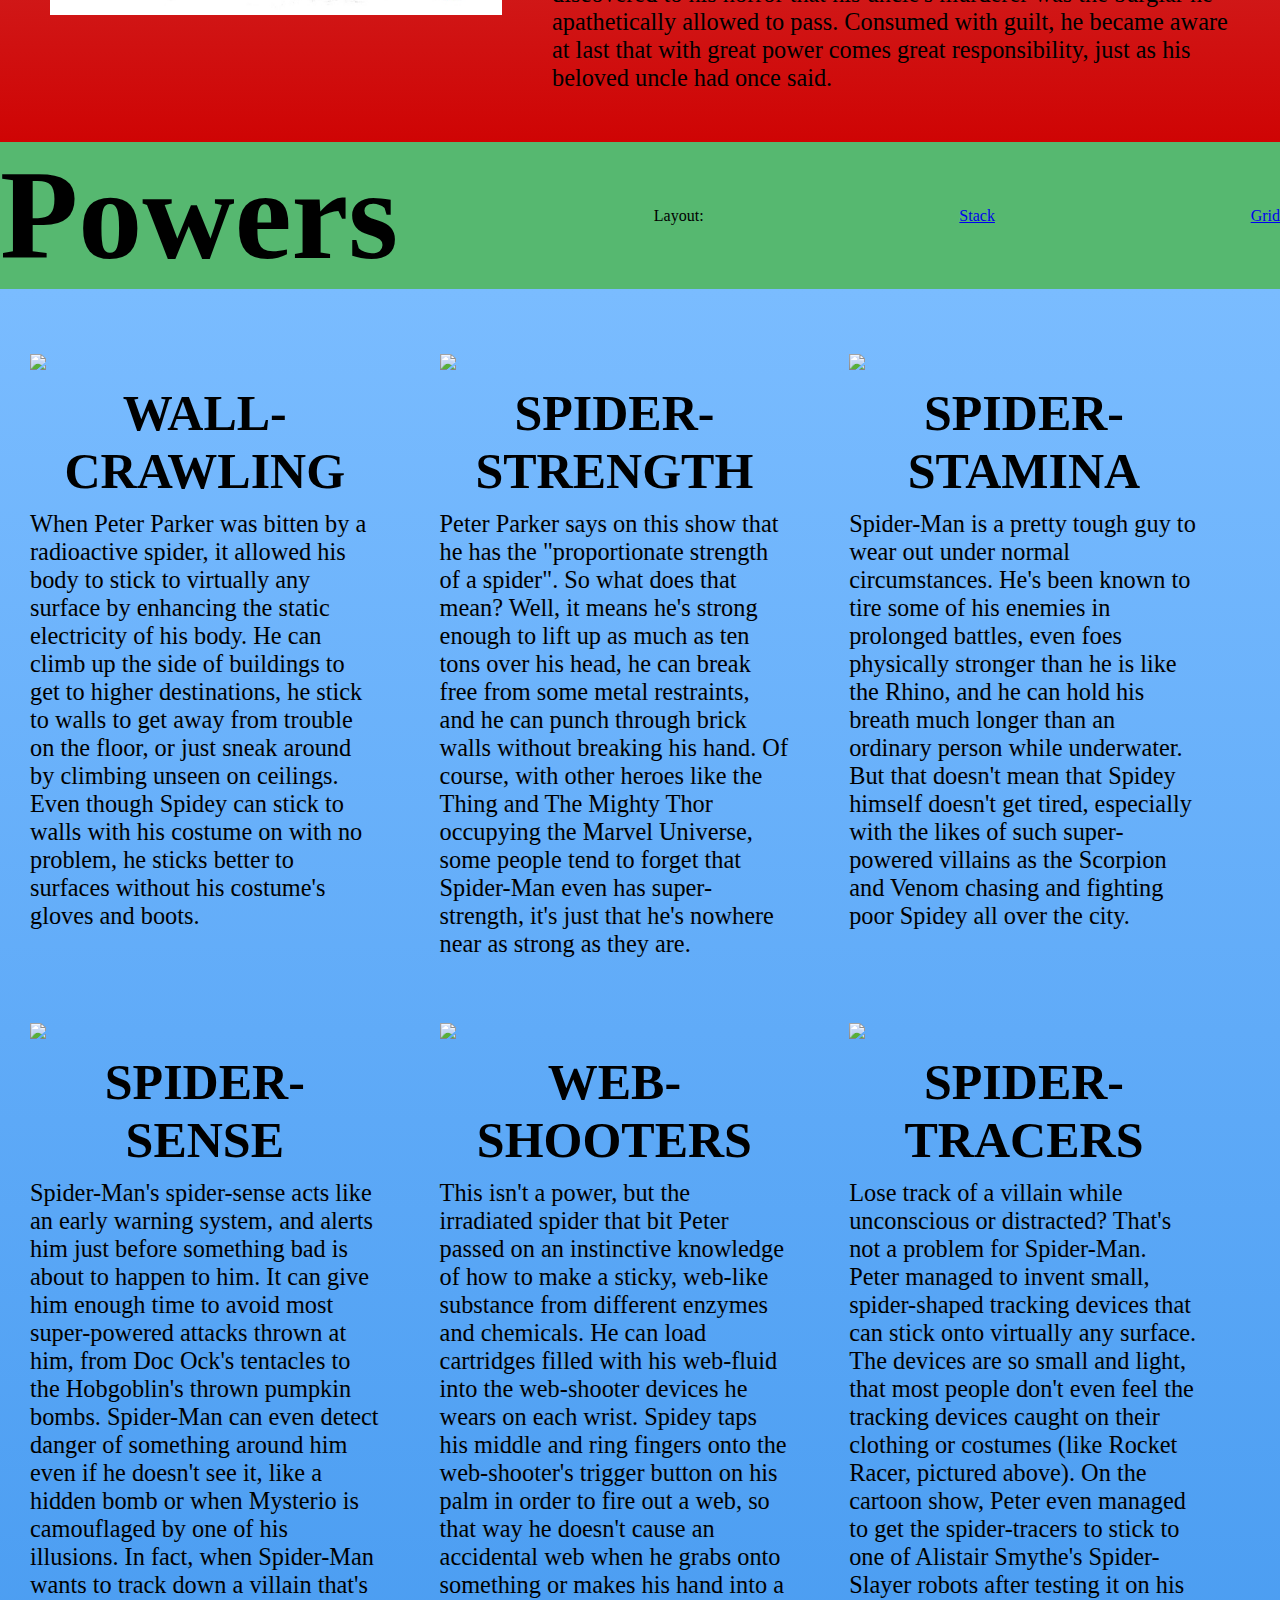
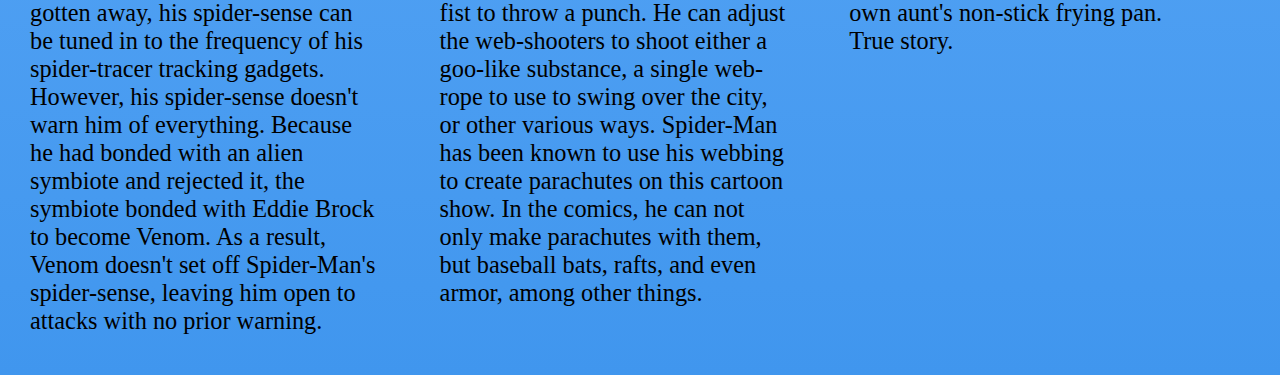
==== commit 424ec2c3: "added Powers section w/JavaScript" ====
--- a/index.html
+++ b/index.html
@@ -8,6 +8,7 @@
     <link rel="preconnect" href="https://fonts.gstatic.com">
     <link href="https://fonts.googleapis.com/css2?family=East+Sea+Dokdo&display=swap" rel="stylesheet">
     <link rel="stylesheet" href="style.css">
+    <script src="https://code.jquery.com/jquery-1.12.1.js"></script>
 </head>
 <body>
     <section class="wrapper">
@@ -62,41 +63,46 @@
         </div>
     </section>
 
-    <section class="wrapper blue" id="blocks">
+    <div class="powers">
+        <h1>Powers</h1>
+        <span>Layout:  </span>
+        <a href="#blocks" class="stack">Stack</a>
+        <a href="#blocks" class="grid">Grid</a>
+    </div>
+
+    <section class="blue" id="blocks">
         <article>
-            <img src="">
-            <h2>WALL-CRAWLING</h2>
+            <img class="flex-container" src="img/powers4.png">
+            <h2 class="flex-container">WALL-CRAWLING</h2>
             <p>
-
                 When Peter Parker was bitten by a radioactive spider, it allowed his body to stick to virtually any surface by enhancing the static electricity of his body. He can climb up the side of buildings to get to higher destinations, he stick to walls to get away from trouble on the floor, or just sneak around by climbing unseen on ceilings. Even though Spidey can stick to walls with his costume on with no problem, he sticks better to surfaces without his costume's gloves and boots.</p>
         </article>
 
         <article>
-            <img src="">
+            <img src="img/powers2.png">
             <h2>SPIDER-STRENGTH</h2>
             <p>
-                Image Coming Soon
                 Peter Parker says on this show that he has the "proportionate strength of a spider". So what does that mean? Well, it means he's strong enough to lift up as much as ten tons over his head, he can break free from some metal restraints, and he can punch through brick walls without breaking his hand. Of course, with other heroes like the Thing and The Mighty Thor occupying the Marvel Universe, some people tend to forget that Spider-Man even has super-strength, it's just that he's nowhere near as strong as they are.</p>
         </article>
 
         <article>
-            <img src="">
+            <img src="img/powers3.png">
             <h2>SPIDER-STAMINA</h2>
             <p>
                 Spider-Man is a pretty tough guy to wear out under normal circumstances. He's been known to tire some of his enemies in prolonged battles, even foes physically stronger than he is like the Rhino, and he can hold his breath much longer than an ordinary person while underwater. But that doesn't mean that Spidey himself doesn't get tired, especially with the likes of such super-powered villains as the Scorpion and Venom chasing and fighting poor Spidey all over the city.</p>
         </article>
 
         <article>
-            <img src="">
+            <img src="img/powers1.png">
             <h2>SPIDER-SENSE</h2>
             <p>
-                This is the very first power Peter Parker discovered he had and it's also the most mysterious of Spider-Man's powers. Spider-Man's spider-sense acts like an early warning system, and alerts him just before something bad is about to happen to him. It can give him enough time to duck from a punch from a robber, leap out of the way from falling debris, or avoid most super-powered attacks thrown at him, from Doc Ock's tentacles to the Hobgoblin's thrown pumpkin bombs. Spider-Man can even detect danger of something around him even if he doesn't see it. Whether it's a hidden bomb or when Mysterio is camouflaged by one of his illusions, Spidey knows something's wrong instinctively and will take care of the problem fairly quickly. In fact, when Spider-Man wants to track down a villain that's gotten away, his spider-sense can be tuned in to the frequency of his spider-tracer tracking gadgets. In this animated series, though, he uses a handheld detector to locate someone tagged with a spider-tracer rather than use his spider-sense. However, his spider-sense doesn't warn him of everything. Because he had bonded with an alien symbiote and rejected it, the symbiote bonded with Eddie Brock to become Venom. As a result, Venom doesn't set off Spider-Man's spider-sense, leaving him open to attacks with no prior warning. To make matters worse, the same goes for Venom's symbiotic offspring, Carnage, leaving Spider-Man vulnerable to attacks from both of his foes.
+                Spider-Man's spider-sense acts like an early warning system, and alerts him just before something bad is about to happen to him. It can give him enough time to avoid most super-powered attacks thrown at him, from Doc Ock's tentacles to the Hobgoblin's thrown pumpkin bombs. Spider-Man can even detect danger of something around him even if he doesn't see it, like a hidden bomb or when Mysterio is camouflaged by one of his illusions. In fact, when Spider-Man wants to track down a villain that's gotten away, his spider-sense can be tuned in to the frequency of his spider-tracer tracking gadgets. However, his spider-sense doesn't warn him of everything. Because he had bonded with an alien symbiote and rejected it, the symbiote bonded with Eddie Brock to become Venom. As a result, Venom doesn't set off Spider-Man's spider-sense, leaving him open to attacks with no prior warning. 
             </p>
 
         </article>
 
         <article>
-            <img src="">
+            <img src="img/powers5.png">
             <h2>WEB-SHOOTERS</h2>
             <p>
 
@@ -104,7 +110,7 @@
         </article>
 
         <article>
-            <img src="">
+            <img src="img/powers6.png">
             <h2>SPIDER-TRACERS</h2>
             <p> 
                 Lose track of a villain while unconscious or distracted? That's not a problem for Spider-Man. Peter managed to invent small, spider-shaped tracking devices that can stick onto virtually any surface. The devices are so small and light, that most people don't even feel the tracking devices caught on their clothing or costumes (like Rocket Racer, pictured above). On the cartoon show, Peter even managed to get the spider-tracers to stick to one of Alistair Smythe's Spider-Slayer robots after testing it on his own aunt's non-stick frying pan. True story.
@@ -112,5 +118,14 @@
         </article>
     </section>
 
+    <script>
+        $("a.stack").on("click", function() {
+            $("article").addClass("stack");
+        });
+
+        $("a.grid").on("click", function() {
+            $("article").removeClass("stack");
+        });
+    </script>
 </body>
 </html>
--- a/style.css
+++ b/style.css
@@ -84,7 +84,7 @@
 
 /* Cartoon link bar */
 .cartoon {
-    padding: 20px 75px;
+    padding: 20px 50px;
 }
 
 .cartoon img {
@@ -107,16 +107,35 @@
 
 /* Powers Section */
 
+.powers {
+    display: block;
+}
+
+.powers h1 {
+    font-size: 50px;
+}
+
+#blocks {
+    padding: 20px 0;
+}
+
 article {
-    padding:10px;
+    padding:20px 30px;
     box-sizing: border-box;
-
+}
+
+article p {
+    font-size: 25px;
 }
 
 article h2 {
     text-align: center;
-    font-size: 20px;
+    font-size: 50px;
     margin: 10px 0;
+}
+
+article img {
+    width: 100%;
 }
 
 @media screen and (min-width: 768px) {
@@ -187,9 +206,41 @@
     }
 
 /* Powers Section */
+
+    .powers {
+        display: flex;
+        justify-content: center;
+        justify-content: space-between;
+    }
+
+    .powers h1 {
+        font-size: 10vw;
+    }
+
     #blocks {
         display: flex;
-    }
+        flex-wrap: wrap;
+    }
+
+    article {
+        flex: 0 1 32%;
+        transition: flex-basis 0.2s linear;
+        margin-top:25px;
+        /* justify-content: center; */
+    }
+
+    article p {
+        font-size: 1.9vw;
+    }
+
+    article.stack {
+        flex: 0 1 100%;
+    }
+
+    article img {
+        max-width:320px;
+    }
+
 }
 
 
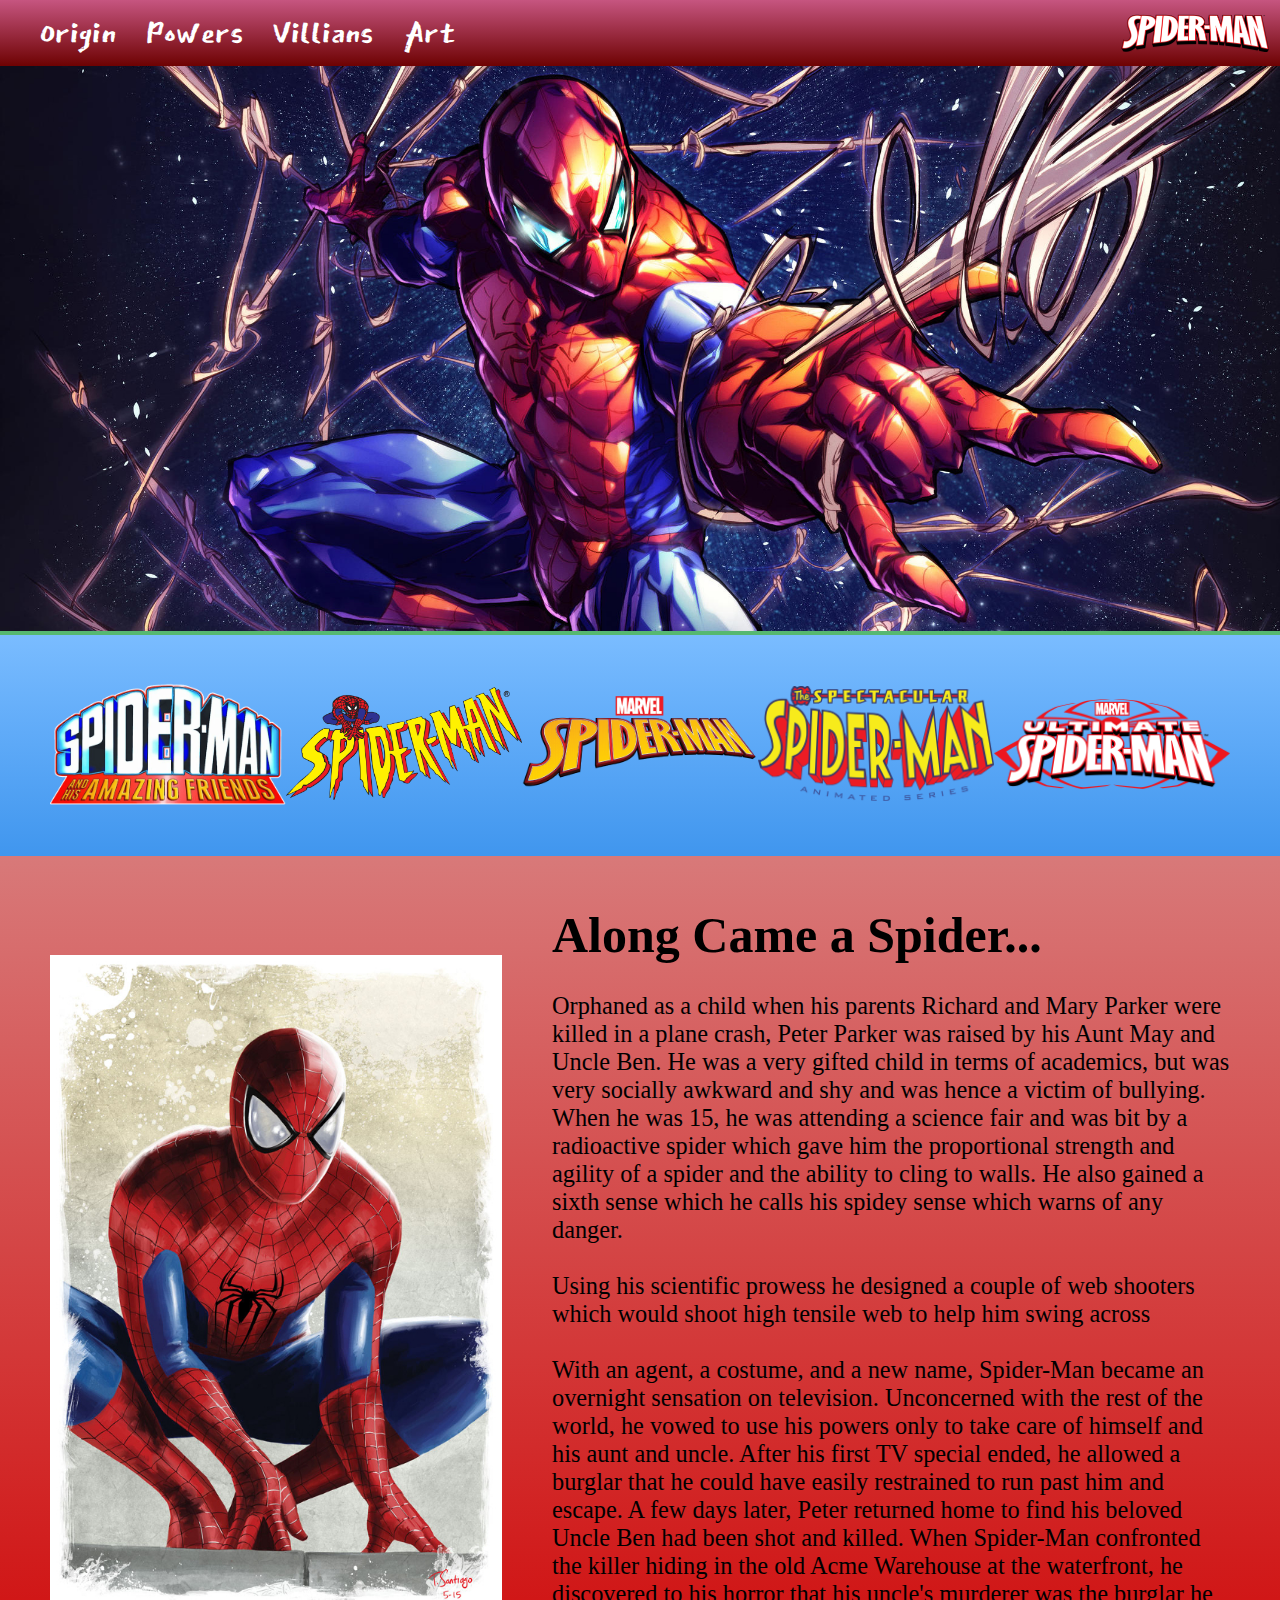
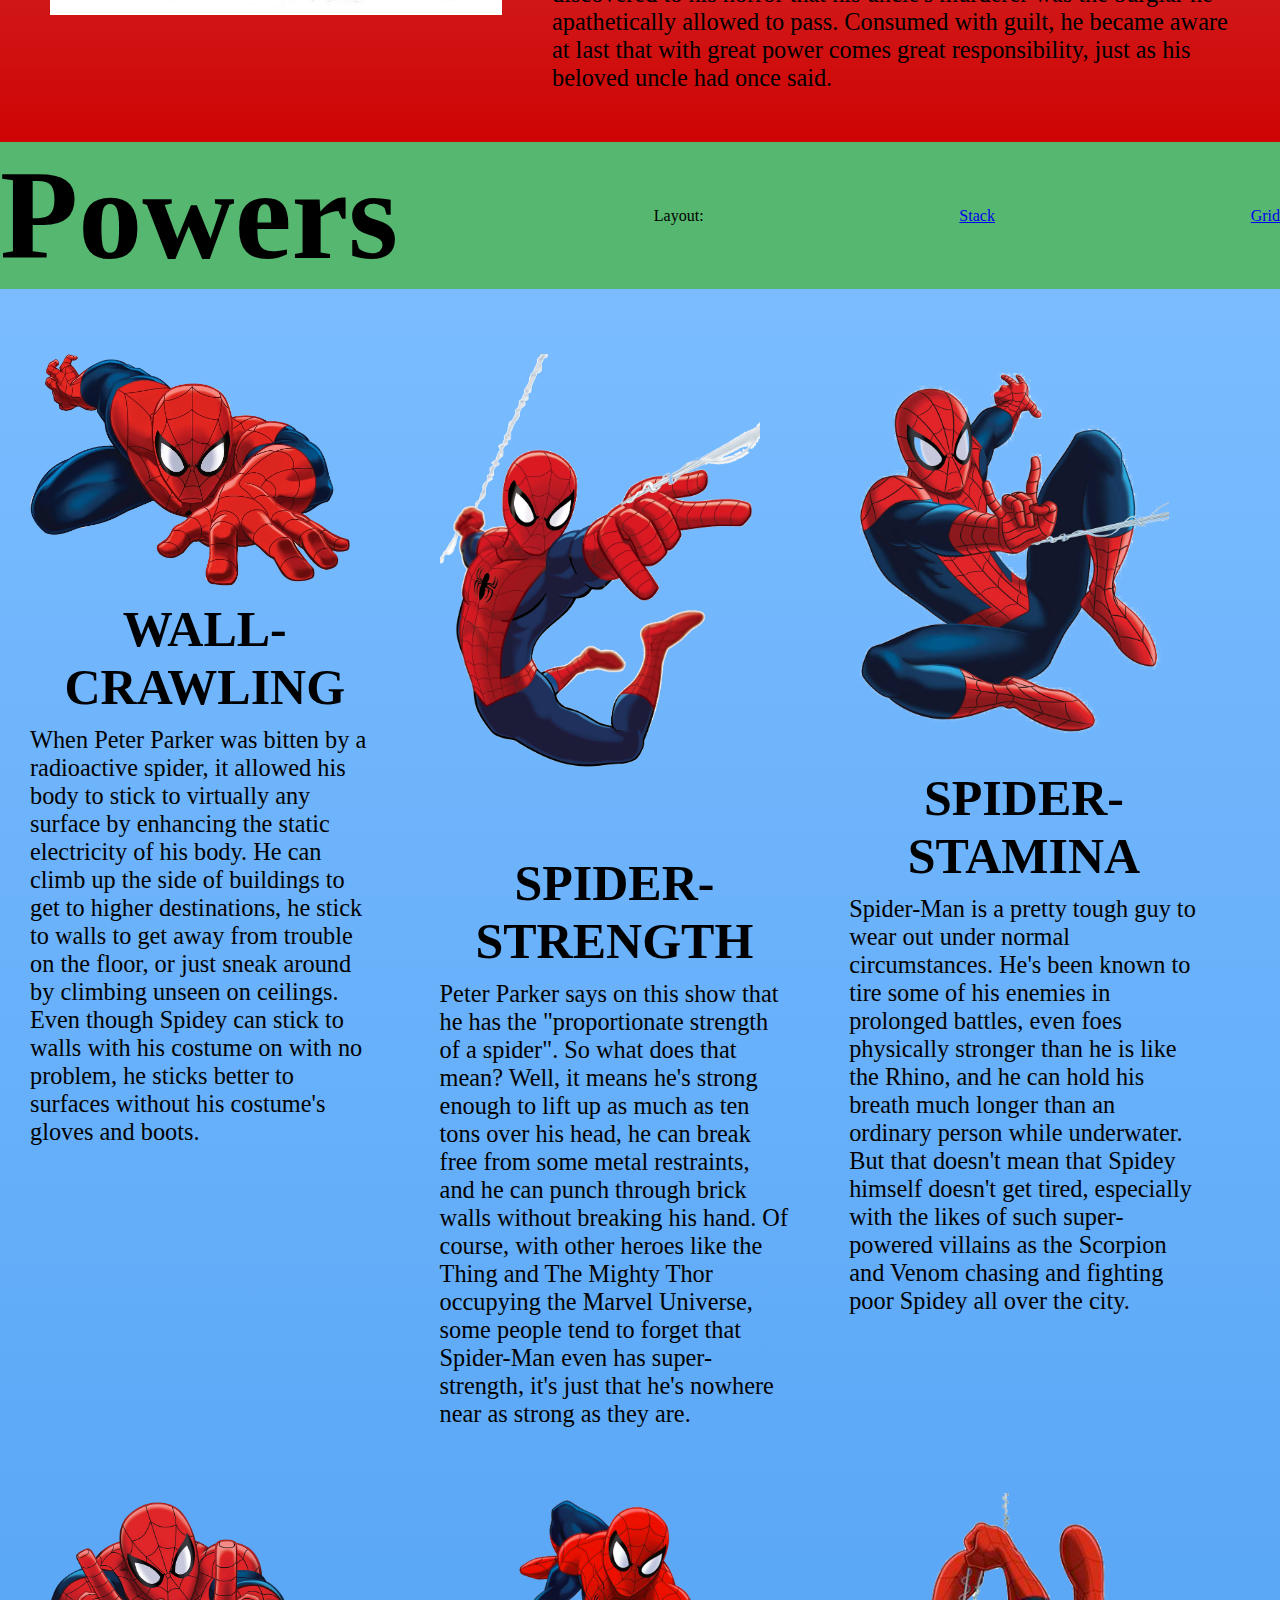
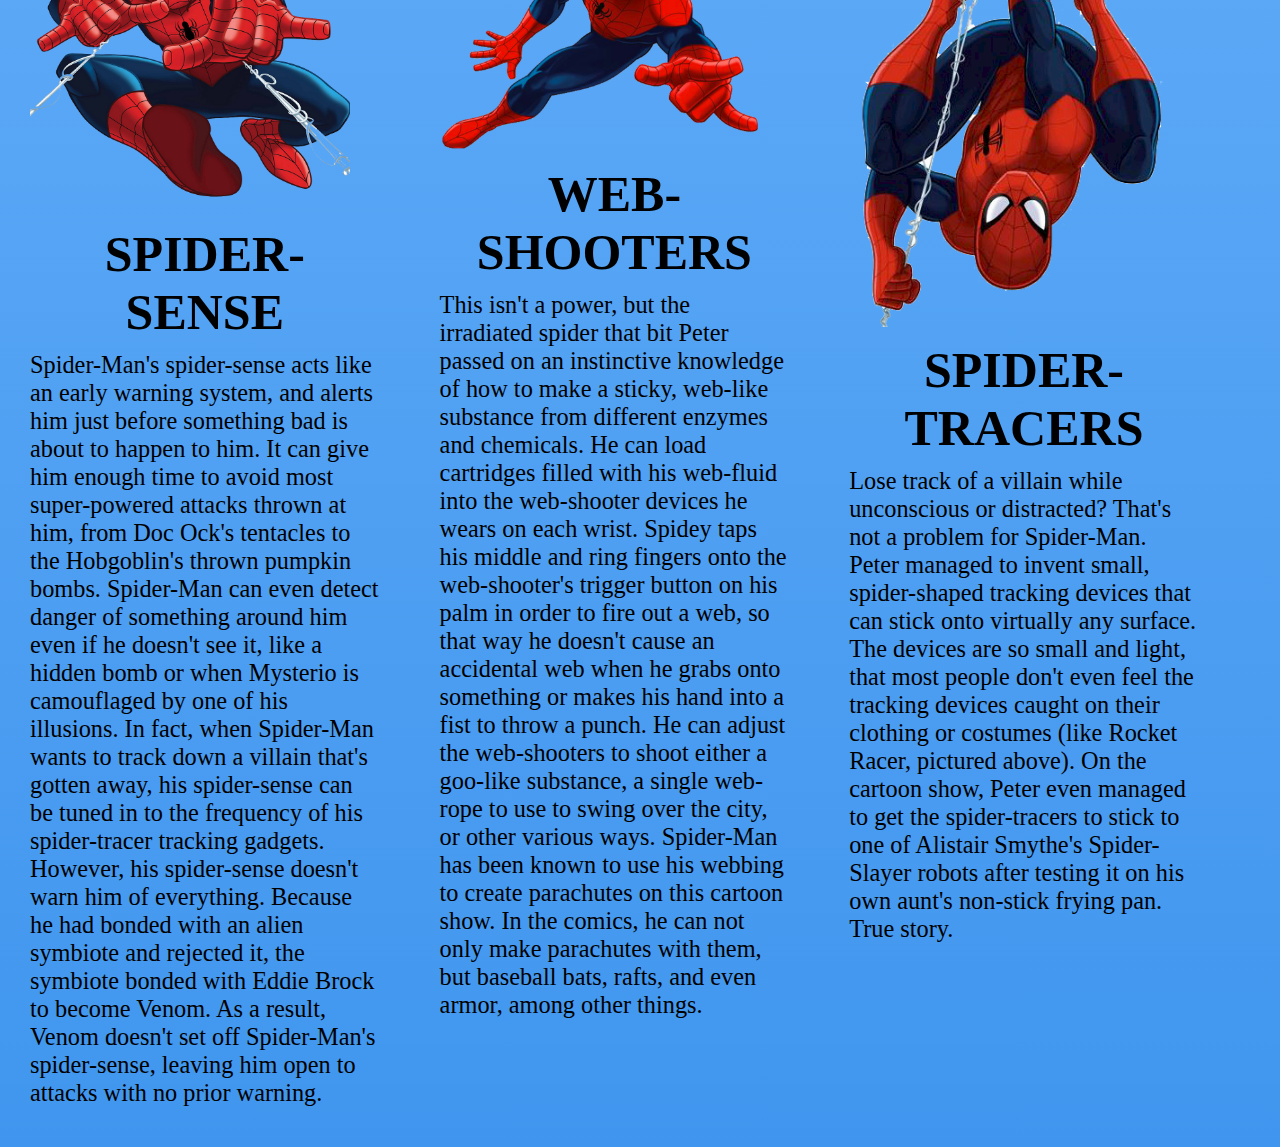
==== commit 969e2b08: "added working links" ====
--- a/index.html
+++ b/index.html
@@ -32,11 +32,11 @@
 
     <section class="wrapper blue">
         <div class="cartoon">
-            <a href=""><img src="img/spider&friends.png"></a>
-            <a href=""><img src="img/amazingspidey.png"></a>
-            <a href=""><img src="img/marvelspidey.png"></a>
-            <a href=""><img src="img/spectacspidey.png"></a>
-            <a href=""><img src="img/ultimatespidey.png"></a>
+            <a href="https://en.wikipedia.org/wiki/Spider-Man_and_His_Amazing_Friends"><img src="img/spider&friends.png"></a>
+            <a href="https://en.wikipedia.org/wiki/Spider-Man_(1994_TV_series)"><img src="img/amazingspidey.png"></a>
+            <a href="https://en.wikipedia.org/wiki/Spider-Man:_The_New_Animated_Series"><img src="img/marvelspidey.png"></a>
+            <a href="https://en.wikipedia.org/wiki/The_Spectacular_Spider-Man_(TV_series)"><img src="img/spectacspidey.png"></a>
+            <a href="https://en.wikipedia.org/wiki/Ultimate_Spider-Man_(TV_series)"><img src="img/ultimatespidey.png"></a>
         </div>
     </section>
 
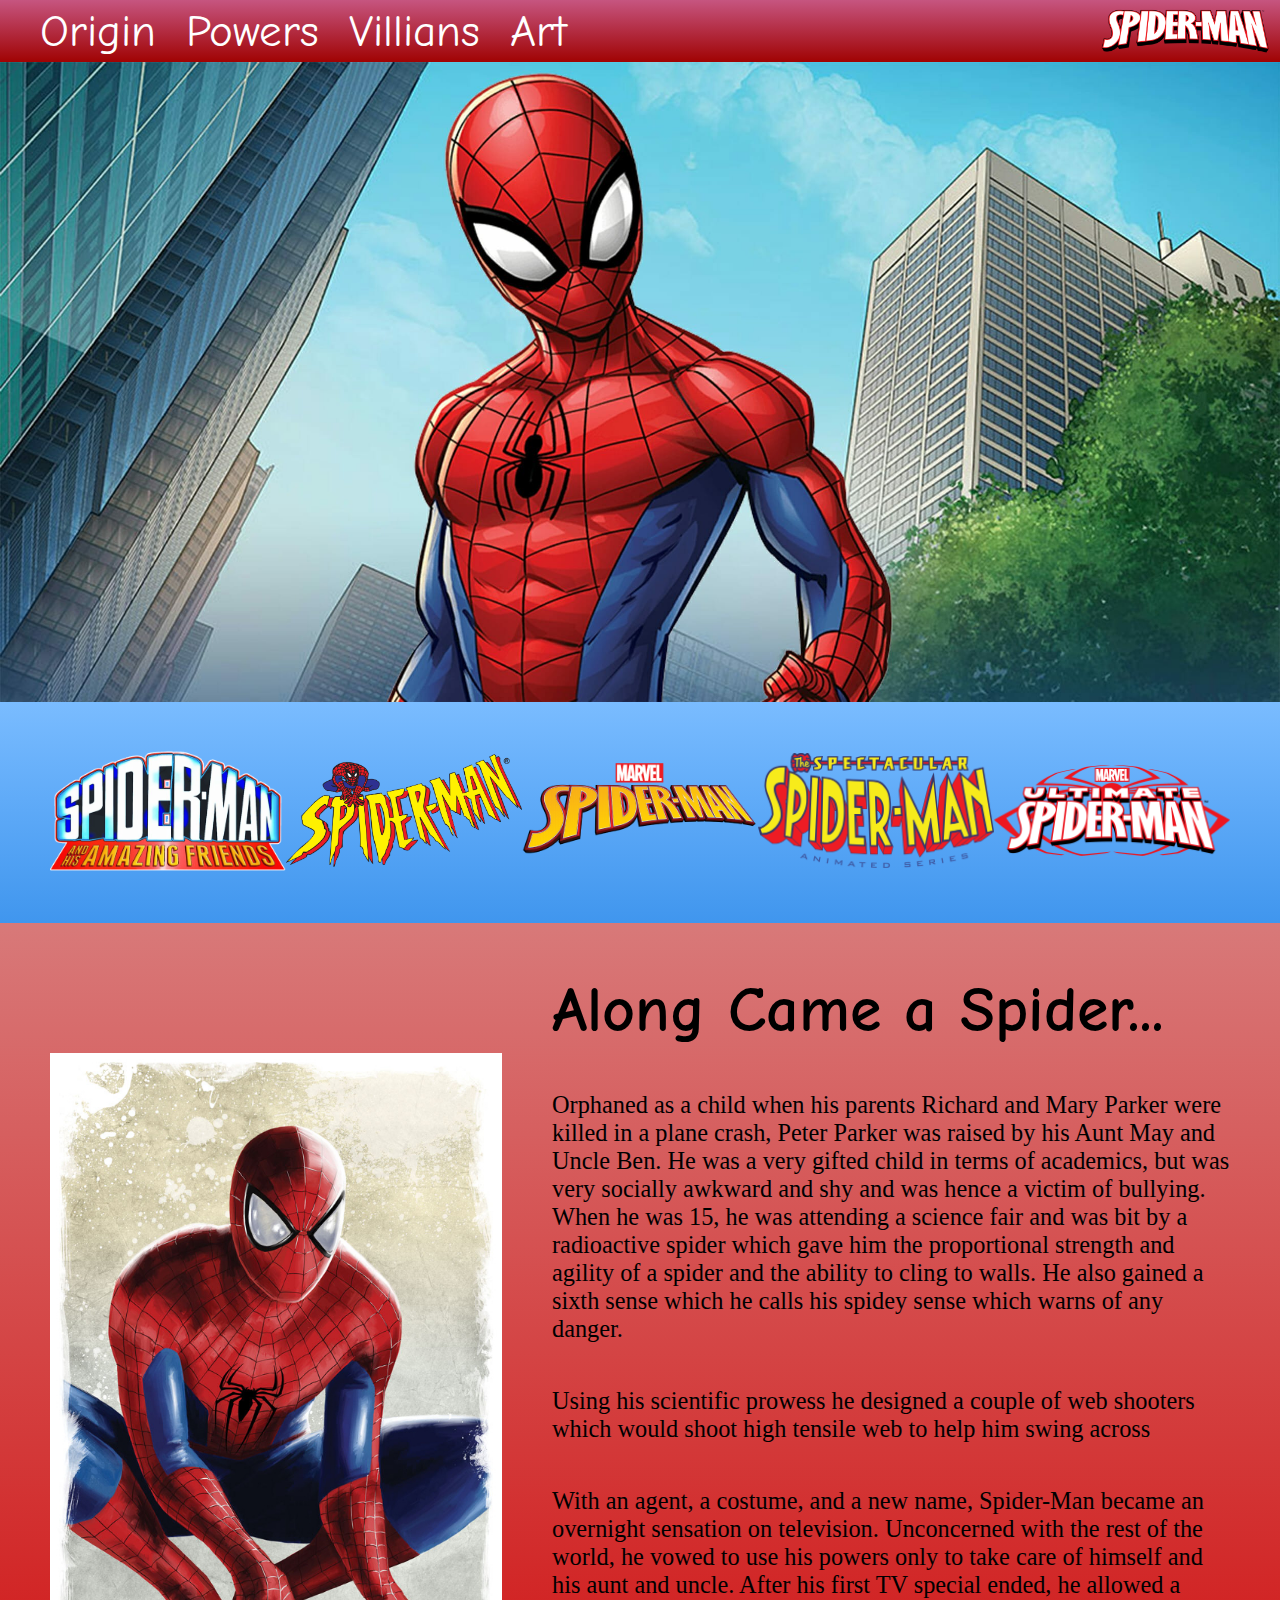
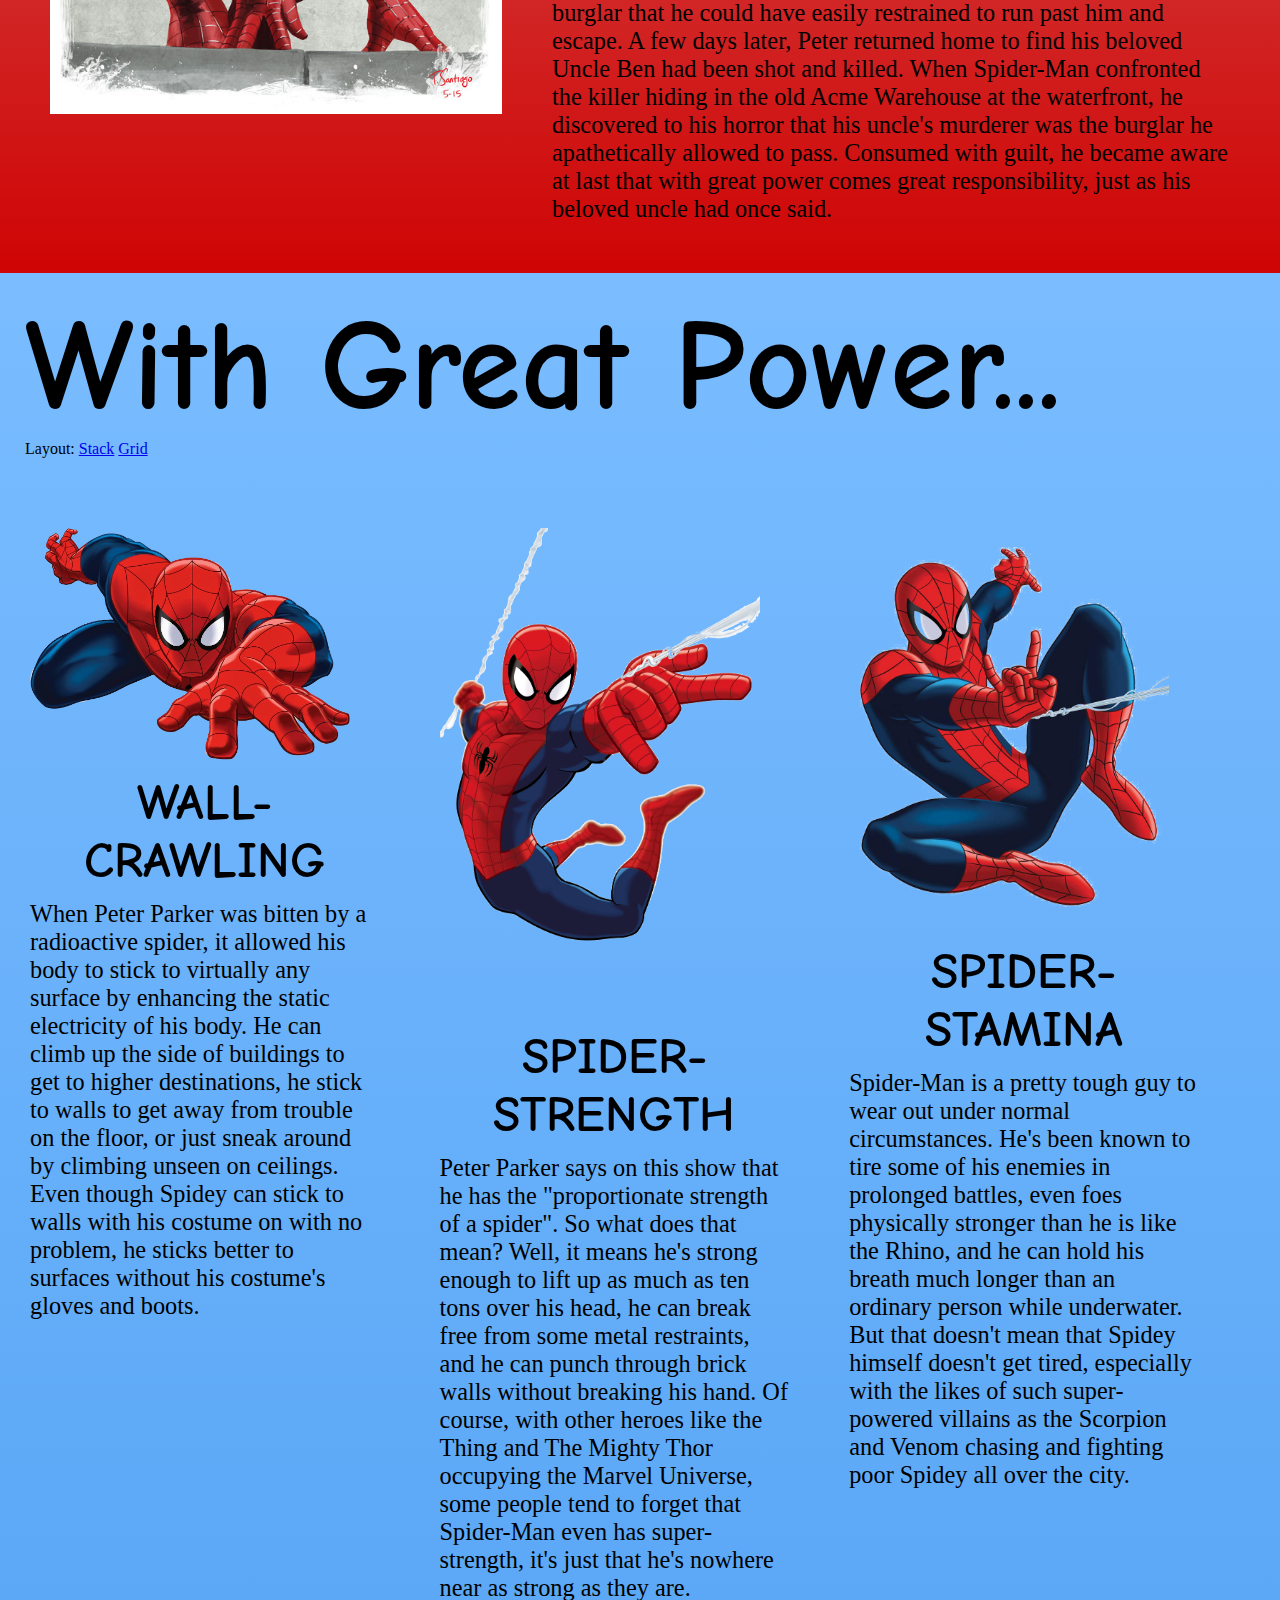
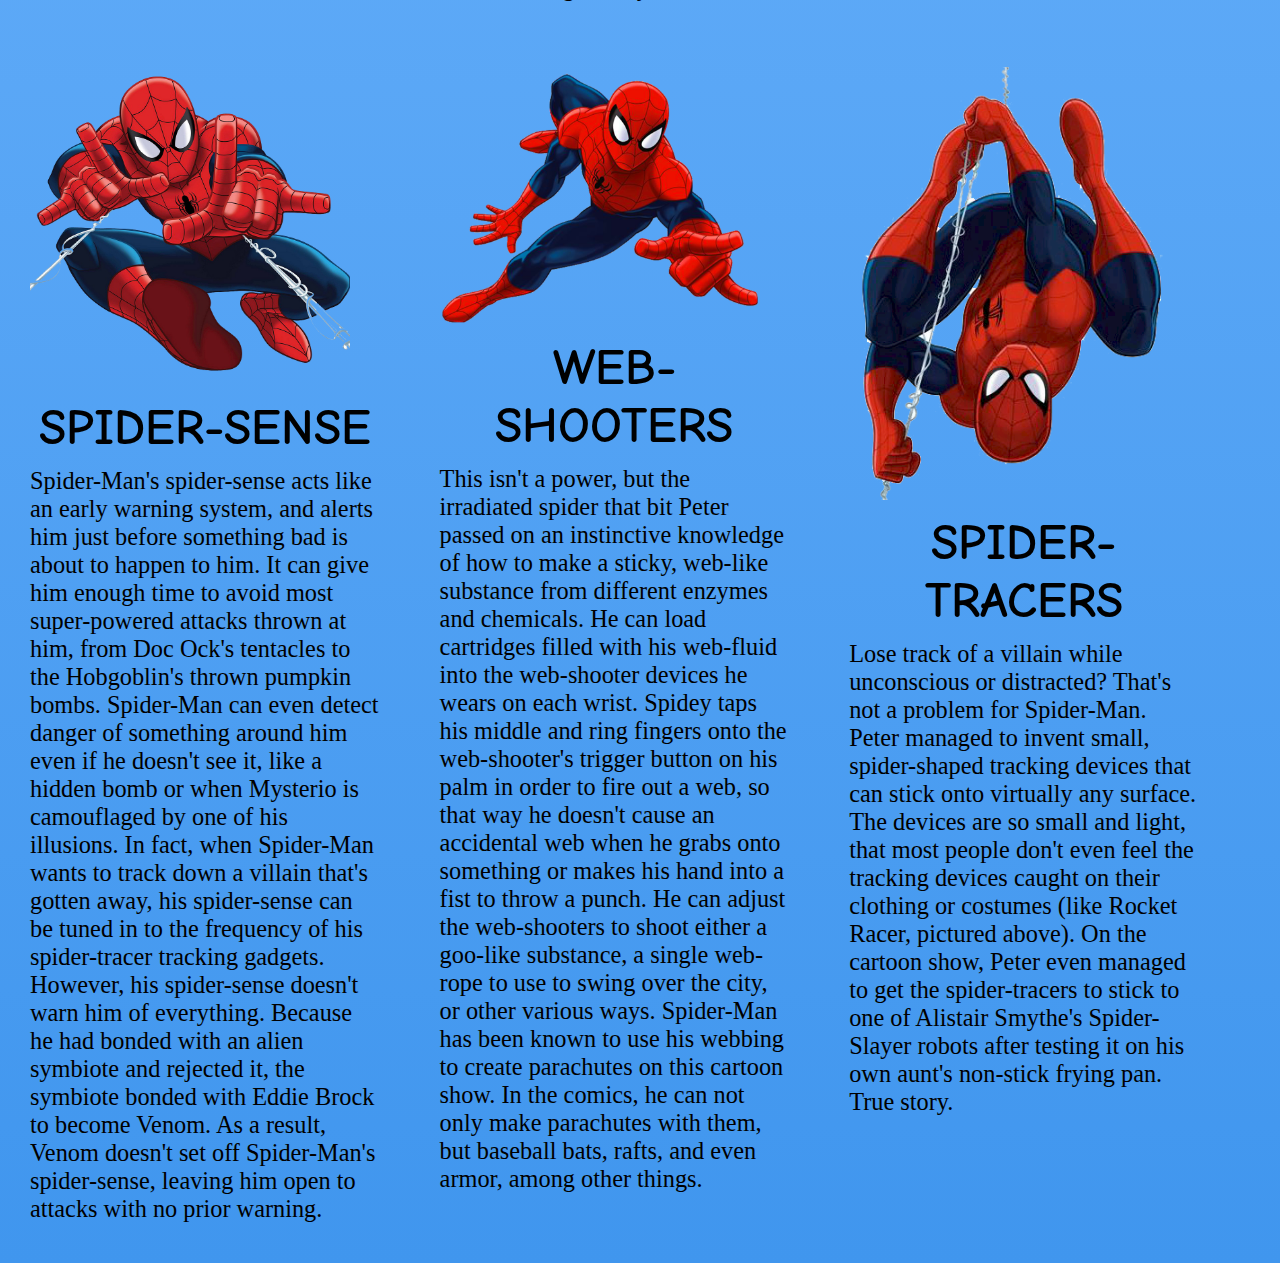
==== commit 30ec950e: "minor tweaks to appearance" ====
--- a/index.html
+++ b/index.html
@@ -6,16 +6,16 @@
     <title>Spider-Man</title>
 
     <link rel="preconnect" href="https://fonts.gstatic.com">
-    <link href="https://fonts.googleapis.com/css2?family=East+Sea+Dokdo&display=swap" rel="stylesheet">
+    <link href="https://fonts.googleapis.com/css2?family=Comic+Neue:ital,wght@1,700&display=swap" rel="stylesheet">
     <link rel="stylesheet" href="style.css">
     <script src="https://code.jquery.com/jquery-1.12.1.js"></script>
 </head>
-<body>
+<body class="blue">
     <section class="wrapper">
         <nav>
             <ul class="altNav">
                 <li><a href="#bio">Origin</a></li>
-                <li><a href="#">Powers</a></li>
+                <li><a href="#blocks">Powers</a></li>
                 <li><a href="#">Villians</a></li>
                 <li><a href="#">Art</a></li>
             </ul>
@@ -26,7 +26,7 @@
         </nav>
     </section>
 
-    <section class="wrapper" style="margin: 0; padding: 0;">
+    <section class="wrapper coverwrap">
         <img class="coverart" src="img/spidermancover.jpg" alt="spiderman">
     </section>
 
@@ -63,14 +63,19 @@
         </div>
     </section>
 
-    <div class="powers">
-        <h1>Powers</h1>
-        <span>Layout:  </span>
-        <a href="#blocks" class="stack">Stack</a>
-        <a href="#blocks" class="grid">Grid</a>
-    </div>
 
     <section class="blue" id="blocks">
+        <div class="powers">
+            <div>
+                <h1>With Great Power...</h1>
+            </div>
+            <div>
+                <span>Layout:  </span>
+                <a href="#blocks" class="stack">Stack</a>
+                <a href="#blocks" class="grid">Grid</a>
+            </div>
+        </div>
+
         <article>
             <img class="flex-container" src="img/powers4.png">
             <h2 class="flex-container">WALL-CRAWLING</h2>
--- a/style.css
+++ b/style.css
@@ -4,10 +4,6 @@
 
 html {
     scroll-behavior: smooth;
-}
-
-body {
-    background:#56B870;
 }
 
 .wrapper {
@@ -20,15 +16,15 @@
 nav {
     display: flex;
     justify-content: space-between;
-    font-family: 'East Sea Dokdo', cursive;
-    font-size: 30px;
+    font-family: 'Comic Neue', cursive;
+    padding: 0;
     background: #c65580; /* Old browsers */
-    background: -moz-linear-gradient(top, #c65580 0%, #6e0202 100%); /* FF3.6+ */
-    background: -webkit-gradient(linear, left top, left bottom, color-stop(0%,#c65580), color-stop(100%,#6e0202)); /* Chrome,Safari4+ */
-    background: -webkit-linear-gradient(top, #c65580 0%,#6e0202 100%); /* Chrome10+,Safari5.1+ */
-    background: -o-linear-gradient(top, #c65580 0%,#6e0202 100%); /* Opera 11.10+ */
-    background: -ms-linear-gradient(top, #c65580 0%,#6e0202 100%); /* IE10+ */
-    background: linear-gradient(top, #c65580 0%,#6e0202 100%); /* W3C */
+    background: -moz-linear-gradient(top, #c65580 0%, #a00303 100%); /* FF3.6+ */
+    background: -webkit-gradient(linear, left top, left bottom, color-stop(0%,#c65580), color-stop(100%,#a00303)); /* Chrome,Safari4+ */
+    background: -webkit-linear-gradient(top, #c65580 0%,#a00303 100%); /* Chrome10+,Safari5.1+ */
+    background: -o-linear-gradient(top, #c65580 0%,#a00303 100%); /* Opera 11.10+ */
+    background: -ms-linear-gradient(top, #c65580 0%,#a00303 100%); /* IE10+ */
+    background: linear-gradient(top, #c65580 0%,#a00303 100%); /* W3C */
 }
 
 nav ul {
@@ -61,9 +57,14 @@
 }
 
 .mainNav {
-    max-width: 150px;
+    max-width: 170px;
     margin: 0 5px; 
     padding: 0;
+    font-size: 50px;
+}
+
+.altNav {
+    font-size: 20px
 }
 
 /* flex styles */
@@ -101,6 +102,11 @@
     margin-bottom:25px;
 }
 
+.bio-txt h1 {
+    font-family: 'Comic Neue', cursive;
+    font-size: 45px;
+}
+
 .bio-txt {
     font-size:25px
 }
@@ -108,11 +114,13 @@
 /* Powers Section */
 
 .powers {
-    display: block;
+    padding: 0 25px;
+    margin-bottom: 25px;
 }
 
 .powers h1 {
     font-size: 50px;
+    font-family: 'Comic Neue', cursive;
 }
 
 #blocks {
@@ -132,11 +140,14 @@
     text-align: center;
     font-size: 50px;
     margin: 10px 0;
+    font-family: 'Comic Neue', cursive;
 }
 
 article img {
     width: 100%;
 }
+
+/* Media Query section */
 
 @media screen and (min-width: 768px) {
     nav {
@@ -162,7 +173,6 @@
     .mainNav {
         margin: 0;
         padding-right: 10px;
-        max-width: 180x;
     }
 
     .altNav {
@@ -171,10 +181,21 @@
         font-size: 45px;
     }
 
-    .coverArt {
-        width: 100%;
-        height: auto;
-    }
+    /* Cover art section */
+
+    .coverwrap {
+        display: flex;
+        justify-content: center;
+
+    }
+
+    .coverart {
+        /* width: 80%; */
+        box-sizing: border-box;
+    }
+
+    /* Cartoon Series Link section */
+
     .cartoon {
         display: flex;
         justify-content: center;
@@ -199,6 +220,10 @@
         flex: 60%;
         padding: 25px;
         margin:0;
+        font-size: 3vw;
+    }
+    .bio-txt h1 {
+        font-size: 5vw;
     }
 
     .bio-txt p {
@@ -209,8 +234,7 @@
 
     .powers {
         display: flex;
-        justify-content: center;
-        justify-content: space-between;
+        flex-direction: column;
     }
 
     .powers h1 {
